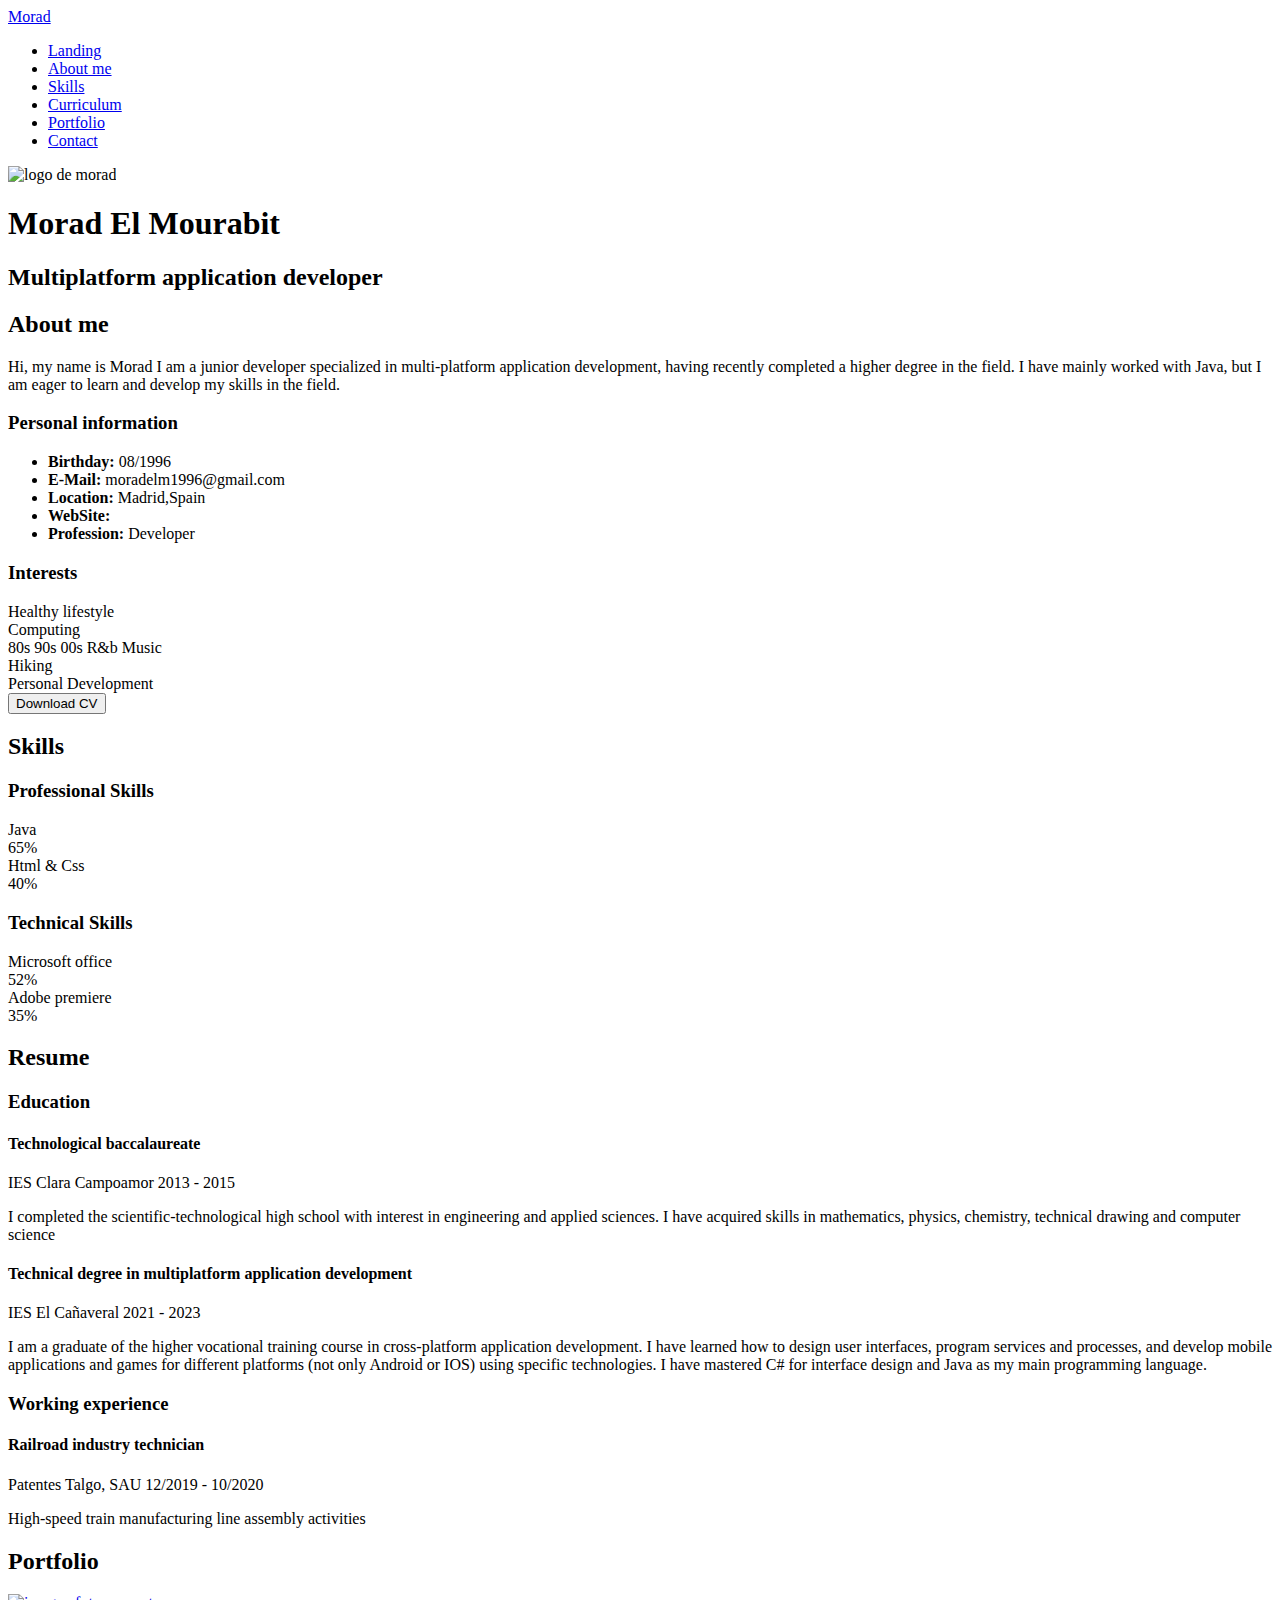
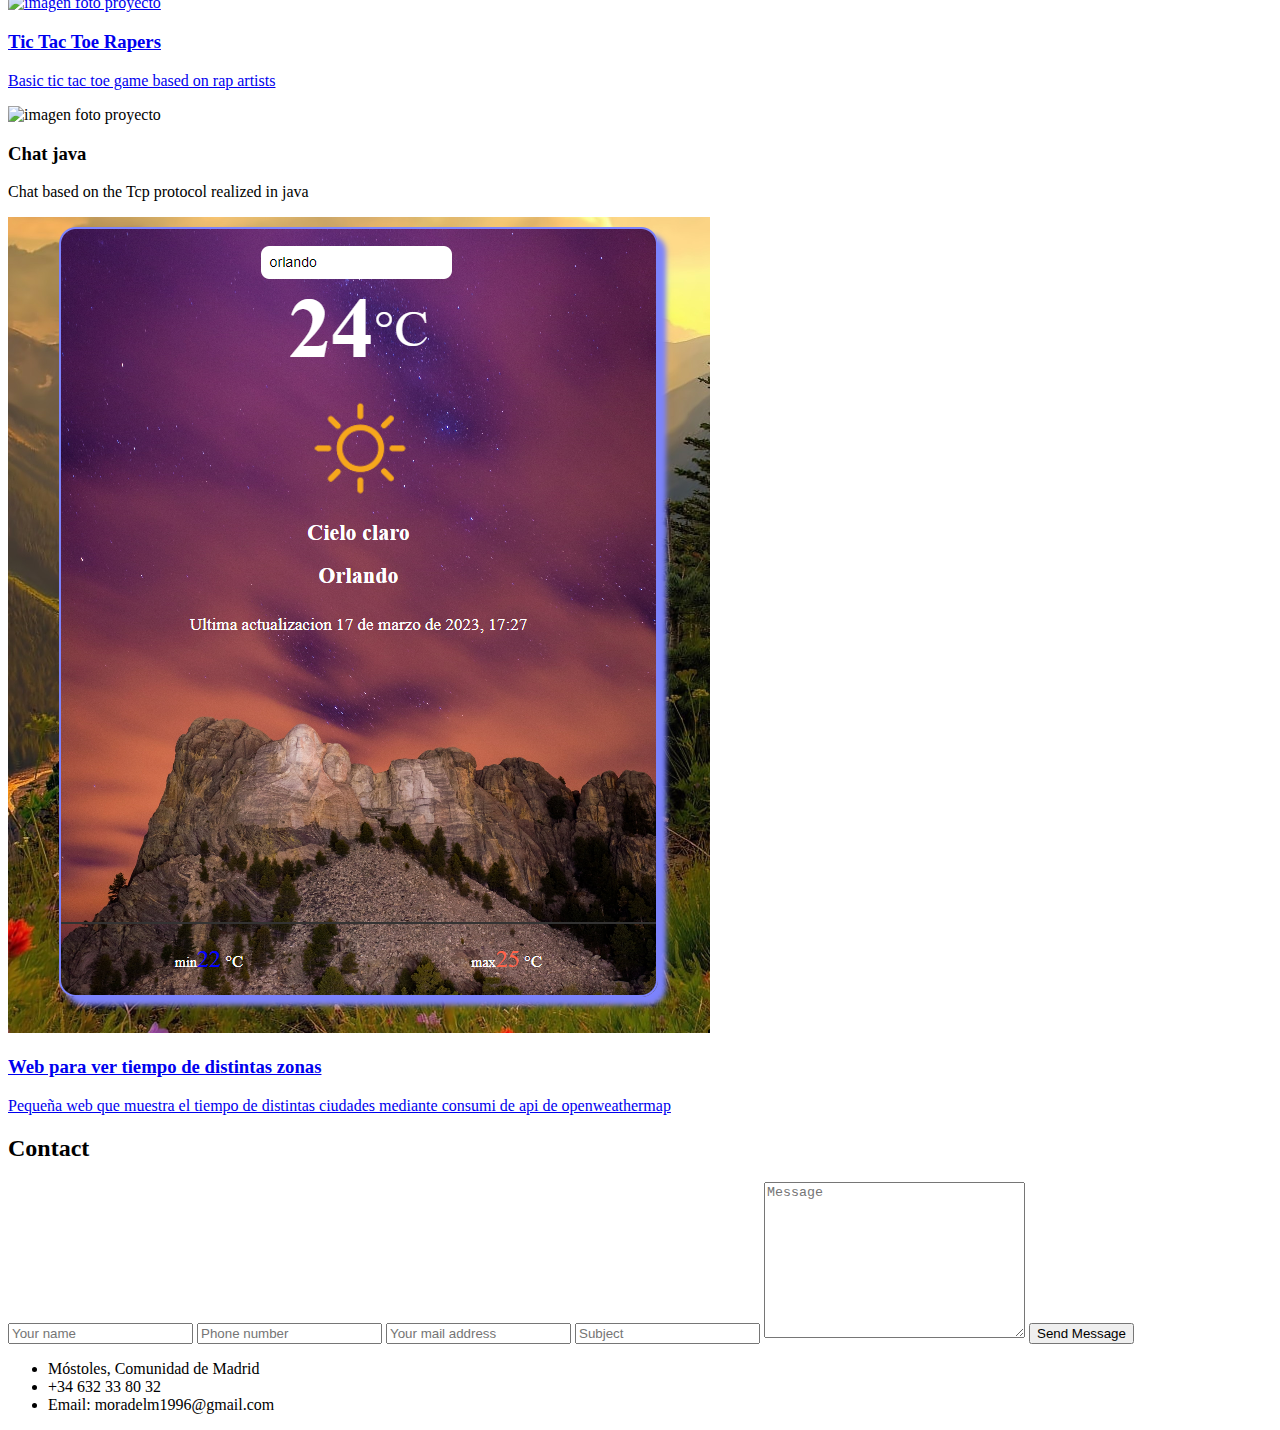
==== index.html @ d70de7b7 "primer commit sin backend" ====
<!DOCTYPE html>
<html lang="en">

<head>
    <meta charset="UTF-8">
    <meta http-equiv="X-UA-Compatible" content="IE=edge">
    <meta name="viewport" content="width=device-width, initial-scale=1.0">
    <title>Portfolio Morad</title>
    <link rel="stylesheet" href="estilos.css">

    <link rel="stylesheet" href="https://cdnjs.cloudflare.com/ajax/libs/font-awesome/6.3.0/css/all.min.css"
        integrity="sha512-SzlrxWUlpfuzQ+pcUCosxcglQRNAq/DZjVsC0lE40xsADsfeQoEypE+enwcOiGjk/bSuGGKHEyjSoQ1zVisanQ=="
        crossorigin="anonymous" referrerpolicy="no-referrer" />

</head>

<body>
    <!-- header menu -->
    <div class="contenedor-header">
        <header>
            <div class="logo">
                <a href="#">Morad</a>
            </div>

            <nav id="nav" >
                <ul>
                    <li><a href="#inicio" onclick="seleccionar()">Landing</a></li>
                    <li><a href="#aboutme" onclick="seleccionar()">About me</a></li>
                    <li><a href="#skills" onclick="seleccionar()">Skills</a></li>
                    <li><a href="#curriculum" onclick="seleccionar()">Curriculum</a></li>
                    <li><a href="#portfolio" onclick="seleccionar()">Portfolio</a></li>
                    <li><a href="#contacto" onclick="seleccionar()">Contact</a></li>
                </ul>
            </nav>
            <div class="nav-responsive" onclick="mostrarOcultarMenu()">
            <i class="fa-solid fa-bars"></i>

            </div>
            

        </header>
    </div>


    <!--inicio-->

    <section id="inicio" class="inicio">
        <div class="contenido-banner">
            <div class="contenedor-img">
                <img src="img/logo.webp" alt="logo de morad">
            </div>
            <h1>Morad El Mourabit</h1>
            <h2>Multiplatform application developer</h2>
            <div class="redes">
                <a href="https://play.google.com/store/apps/dev?id=6698387086156471143"  target="_blank"><i class="fa-brands fa-google-play"></i></a>
                <a href="https://github.com/MoradElm96" target="_blank"><i class="fa-brands fa-github"></i></a>
                <a href="https://www.linkedin.com/in/morad-el-mourabit-667596211/?original_referer=" target="_blank"><i class="fa-brands fa-linkedin" ></i></a>
                <a href="https://www.youtube.com/@Morad_Tech_Haven" target="_blank"><i class="fa-brands fa-youtube"></i></a>
                <a href="https://www.instagram.com/moraad_96/" target="_blank"><i class="fa-brands fa-instagram"></i></a>

            </div>
        </div>
    </section>


    <!--about me-->
    <section id="aboutme" class="aboutme">
        <div class="contenido-seccion">
            <h2>About me</h2>
            <p><span>Hi, my name is Morad </span>I am a junior developer specialized in multi-platform application development, having recently completed a higher degree in the field. I have mainly worked with Java, but I am eager to learn and develop my skills in the field.</p>
       
            <div class="fila">
                <!---datos personales-->
                <div class="col">
                    <h3>Personal information</h3>
                    <ul>
                        <li>
                            <strong>Birthday: </strong>
                            08/1996
                        </li>
                        <li>
                            <strong>E-Mail: </strong>
                            moradelm1996@gmail.com
                        </li>
                        <li>
                            <strong>Location: </strong>
                            Madrid,Spain
                        </li>
                        <li>
                            <strong>WebSite: </strong>
                        </li>
                        <li>
                            <strong>Profession: </strong>
                            Developer
                        </li>
                    </ul>
                </div>

                <!---intereses-->
                <div class="col">
                    <h3>Interests</h3>
                    <div class="contenedor-intereses">
                        <div class="interes">
                            <i class="fa-solid fa-dumbbell"></i>
                            <span>Healthy lifestyle</span>
                        </div>
                        <div class="interes">
                            <i class="fa-solid fa-code"></i>
                             <span>Computing</span>
                        </div>
                        <div class="interes">
                            <i class="fa-solid fa-headphones"></i>
                            <span>80s 90s 00s R&b Music</span>
                        </div>
                        <div class="interes">
                            <i class="fa-solid fa-person-hiking"></i>
                            <span> Hiking</span>
                        </div>
                       
                        <div class="interes">
                            <i class="fa-solid fa-list-check"></i>
                            <span>Personal Development</span>
                        </div>

                    </div>

                </div>

            </div>
           
             <a href="doc/cv.pdf" download>
                <button>
                  Download CV <i class="fa-solid fa-download"></i>
                  <span class="overlay"></span>
                </button>
              </a>
            
        </div>
    </section>

    <!---skills-->
<section class="skills" id="skills">
    <div class="contenido-seccion">
        <h2>Skills</h2>
        <div class="fila">
            <!-- Tenologias que sabes-->
            <div class="col">
                <h3>Professional Skills</h3>
                <div class="skill">
                    <span>Java</span>
                    <div class="barra-skill">
                        <div class="progreso java">
                            <span>65%</span>
                        </div>
                    </div>
                </div>

                <div class="skill">
                    <span>Html & Css</span>
                    <div class="barra-skill">
                        <div class="progreso htmlcss">
                            <span>40%</span>
                        </div>
                    </div>
                </div>

               
        </div>

         <!-- Tenologias que sabes-->
         <div class="col">
            <h3>Technical Skills</h3>
            <div class="skill">
                <span>Microsoft office</span>
                <div class="barra-skill">
                    <div class="progreso microsoft">
                        <span>52%</span>
                    </div>
                </div>
            </div>

            <div class="skill">
                <span>Adobe premiere</span>
                <div class="barra-skill">
                    <div class="progreso adobe">
                        <span>35%</span>
                    </div>
                </div>
            </div>
            


        </div>
    </div>
</section>

<!--curriculum-->
<section id="curriculum" class="curriculum">

    <div class="contenido-seccion">
        <h2>Resume</h2>
        <div class="fila">
            <div class="col izquierda">
                <h3>Education</h3>
                <div class="item izq">
                    <h4>Technological baccalaureate</h4>
                    <span class="casa">IES Clara Campoamor</span>
                    <span class="fecha">2013 - 2015</span>
                    <p> I completed the scientific-technological high school with interest in engineering and applied sciences. I have acquired skills in mathematics, physics, chemistry, technical drawing and computer science</p>
                    <div class="conectori">
                        <div class="circuloi">

                        </div>
                    </div>
                
                </div>

                <div class="item izq">
                    <h4>Technical degree in multiplatform application development</h4>
                    <span class="casa">IES El Cañaveral</span>
                    <span class="fecha">2021 - 2023</span>
                    <p> I am a graduate of the higher vocational training course in cross-platform application development. I have learned how to design user interfaces, program services and processes, and develop mobile applications and games for different platforms (not only Android or IOS) using specific technologies. I have mastered C# for interface design and Java as my main programming language.</p>
                    <div class="conectori">
                        <div class="circuloi">                           
                        </div>
                    </div>
                
                </div>

            </div>
            <div class="col derecha">
                <h3>Working experience</h3>
                <div class="item der">
                    <h4>Railroad industry technician</h4>
                    <span class="casa">Patentes Talgo, SAU</span>
                    <span class="fecha">12/2019 - 10/2020</span>
                    <p>High-speed train manufacturing line assembly activities</p>
                    <div class="conectord">
                        <div class="circulod">

                        </div>
                    </div>
                
                </div>
<!--
                <div class="item der">
                    <h4>Technical degree in multiplatform application development</h4>
                    <span class="casa">IES El Cañaveral</span>
                    <span class="fecha">2021 - 2023</span>
                    <p> I am a graduate of the higher vocational training course in cross-platform application development. I have learned how to design user interfaces, program services and processes, and develop mobile applications and games for different platforms (not only Android or IOS) using specific technologies. I have mastered C# for interface design and Java as my main programming language.</p>
                    <div class="conectord">
                        <div class="circulod">                           
                        </div>
                    </div>
                
                </div>
            -->





            </div>

        </div>
    </div>

</section>

<!--portafolio-->

<section id="portfolio" class="portfolio">

<div class="contenido-seccion">
    <h2>Portfolio</h2>
    <div class="galeria">
        <div class="proyecto">

            <a href="https://www.youtube.com/shorts/uejfwzJLaF4">
                <img src="img/imgJuego.webp" alt="imagen foto proyecto">
          
            
            <div class="overlay">
                <h3>Tic Tac Toe Rapers</h3>
                <p>Basic tic tac toe game based on rap artists</p>
            </div>
            </a>

        </div>
        <div class="proyecto">
            <img src="img/ChatSocket.jpg" alt="imagen foto proyecto">
            <div class="overlay">
                <h3>Chat java</h3>
                <p>Chat based on the Tcp protocol realized in java</p>
            </div>
        </div>

        <!--/-->
        <div class="proyecto">
            <a href="https://moradelm96.github.io/WeatherApplication">
                <img src="img/miniaturatiempo.png" alt="imagen foto proyecto">
          
            
            <div class="overlay">
                <h3>Web para ver tiempo de distintas zonas</h3>
                <p>Pequeña web que muestra el tiempo de distintas ciudades mediante consumi de api de openweathermap</p>
            </div>
            </a>
        </div>

    </div>
</div>

</section>

<!--seccion de contacto-->
<section id="contacto" class="contacto">
    <div class="contenido-seccion">
        <h2>Contact</h2>
      
        <div class="fila">
             
            <!--formulario-->


            <div class="col"> 
                
        <form action="php/contacto.php"  method="post">
           
                <input type="text" name="name" placeholder="Your name">
                <input type="text" name="phone"  placeholder="Phone number">
                <input type="text" name="email" placeholder="Your mail address">
                <input type="text" name="subject" placeholder="Subject">
                <textarea name="message" id="" cols="30" rows="10" placeholder="Message"></textarea>
                <button type="submit" name="submit">
                     Send Message <i class="fa-solid fa-paper-plane"></i>
                    <span class="overlay"></span>
                </button>

                </form>
            </div>

             
           
            <!--mapa-->
<div class="col">
  <!--  <img src="img/madrid.png" alt="ubicacion">-->
    <div class="info">
        <ul>
            <li>
              <i class="fa-solid fa-location-dot"></i>
               Móstoles, Comunidad de Madrid
            </li>
            <li>
                <i class="fa-solid fa-mobile-screen-button"></i>
                +34 632 33 80 32
            </li>
            <li>
                <i class="fa-solid fa-envelope"></i>
                Email: moradelm1996@gmail.com
            </li>
        </ul>
    </div>

</div>
        </div>
    </div>
</section>

<!--footer-->
<footer>
    <a href="#inicio" class="arriba">
        <i class="fa-solid fa-angles-up"></i>
    </a>
    <div class="redes">
        <a href="https://play.google.com/store/apps/dev?id=6698387086156471143"  target="_blank"><i class="fa-brands fa-google-play"></i></a>
        <a href="https://github.com/MoradElm96" target="_blank"><i class="fa-brands fa-github"></i></a>
        <a href="https://www.linkedin.com/in/morad-el-mourabit-667596211/?original_referer=" target="_blank"><i class="fa-brands fa-linkedin" ></i></a>
        <a href="https://www.youtube.com/@Morad_Tech_Haven" target="_blank"><i class="fa-brands fa-youtube"></i></a>
        <a href="https://www.instagram.com/moraad_96/" target="_blank"><i class="fa-brands fa-instagram"></i></a>
    </div>

</footer>


<script src="script.js"></script>



</body>




</html>
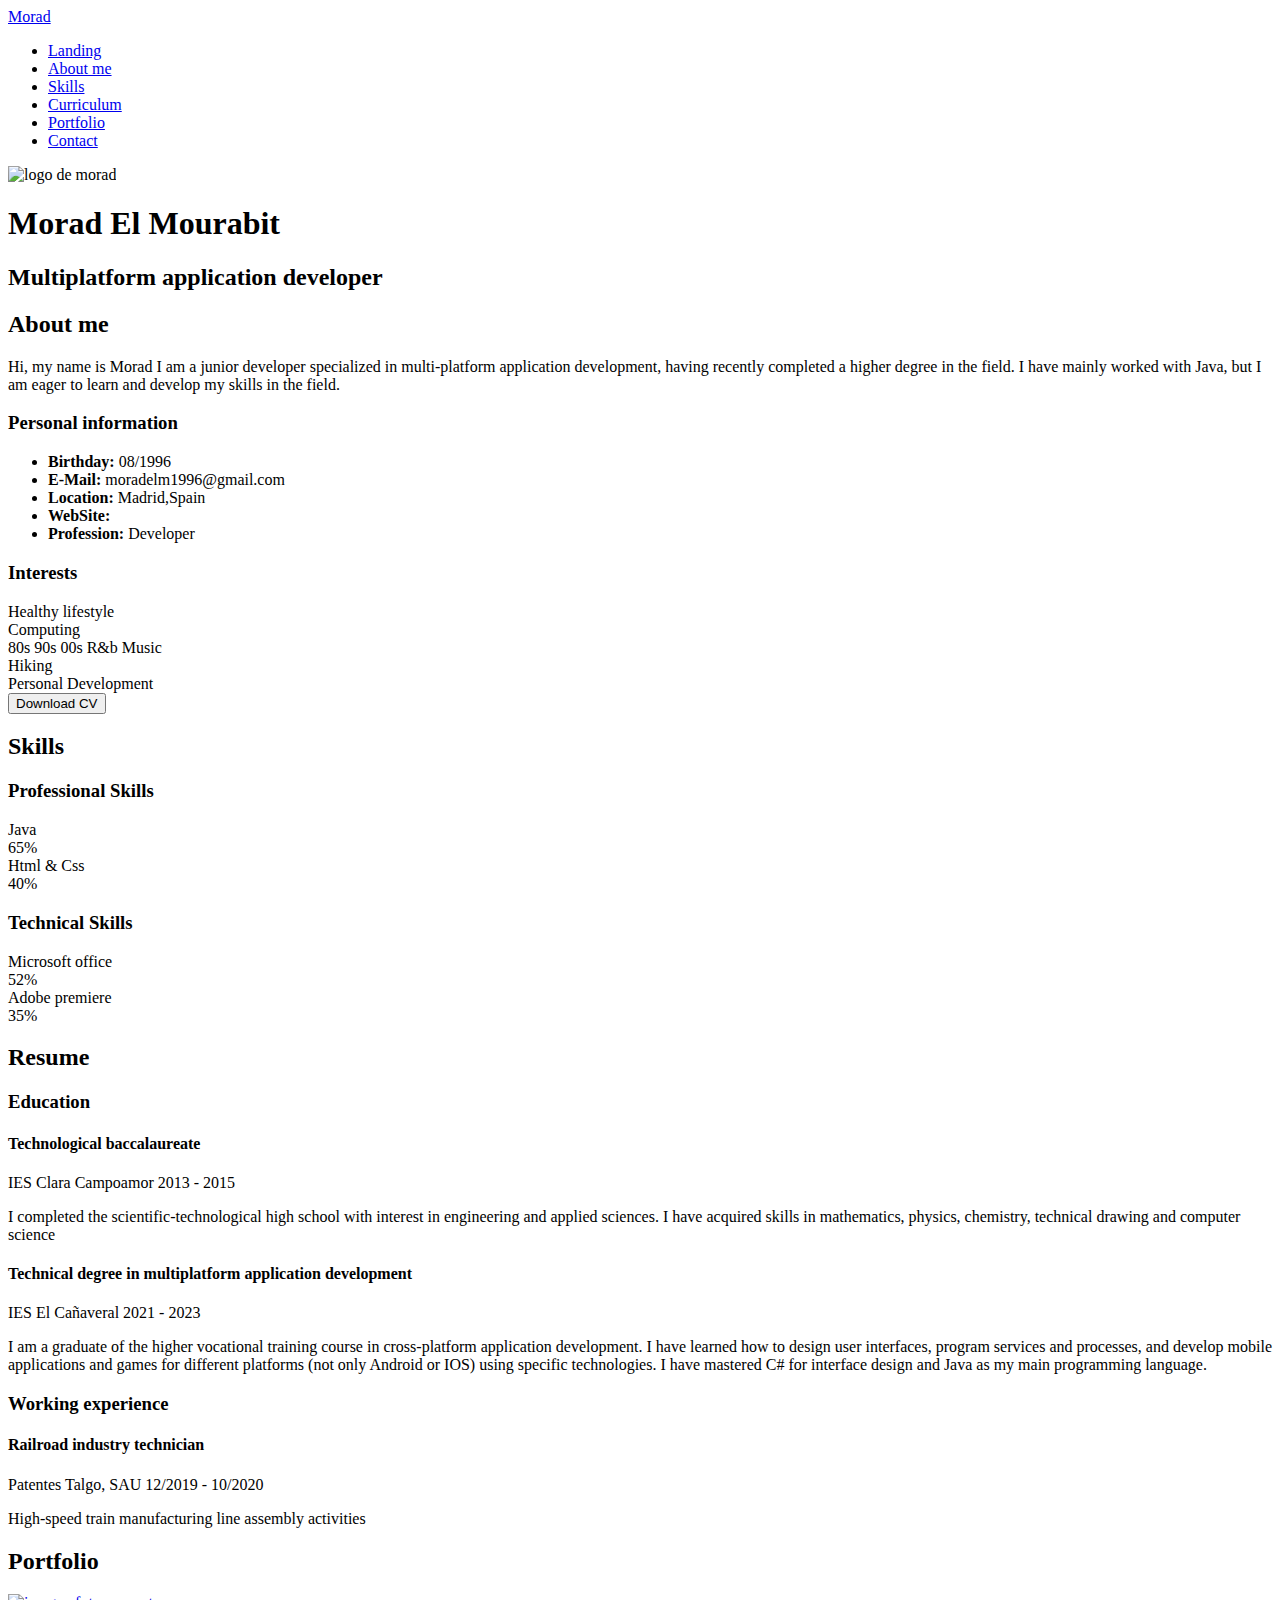
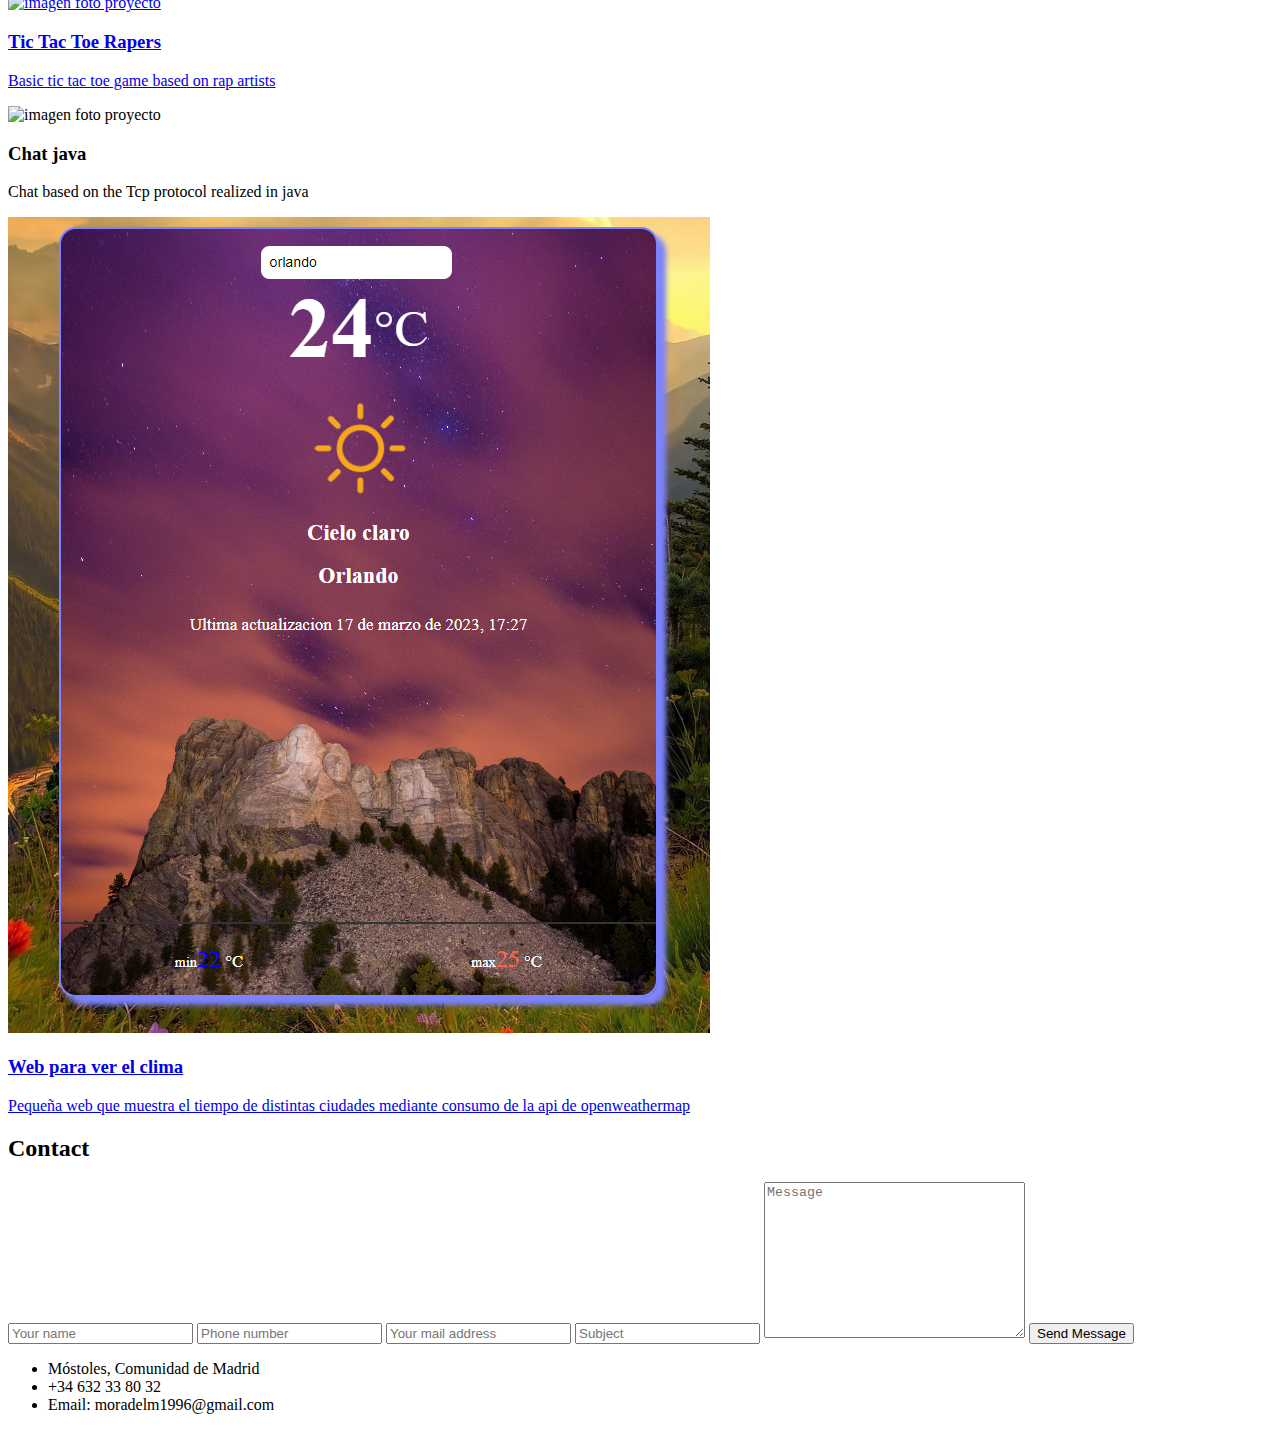
==== commit 6e94a659: "segundo commit sin backend" ====
--- a/index.html
+++ b/index.html
@@ -302,8 +302,8 @@
           
             
             <div class="overlay">
-                <h3>Web para ver tiempo de distintas zonas</h3>
-                <p>Pequeña web que muestra el tiempo de distintas ciudades mediante consumi de api de openweathermap</p>
+                <h3>Web para ver el clima </h3>
+                <p>Pequeña web que muestra el tiempo de distintas ciudades mediante consumo de la api de openweathermap</p>
             </div>
             </a>
         </div>
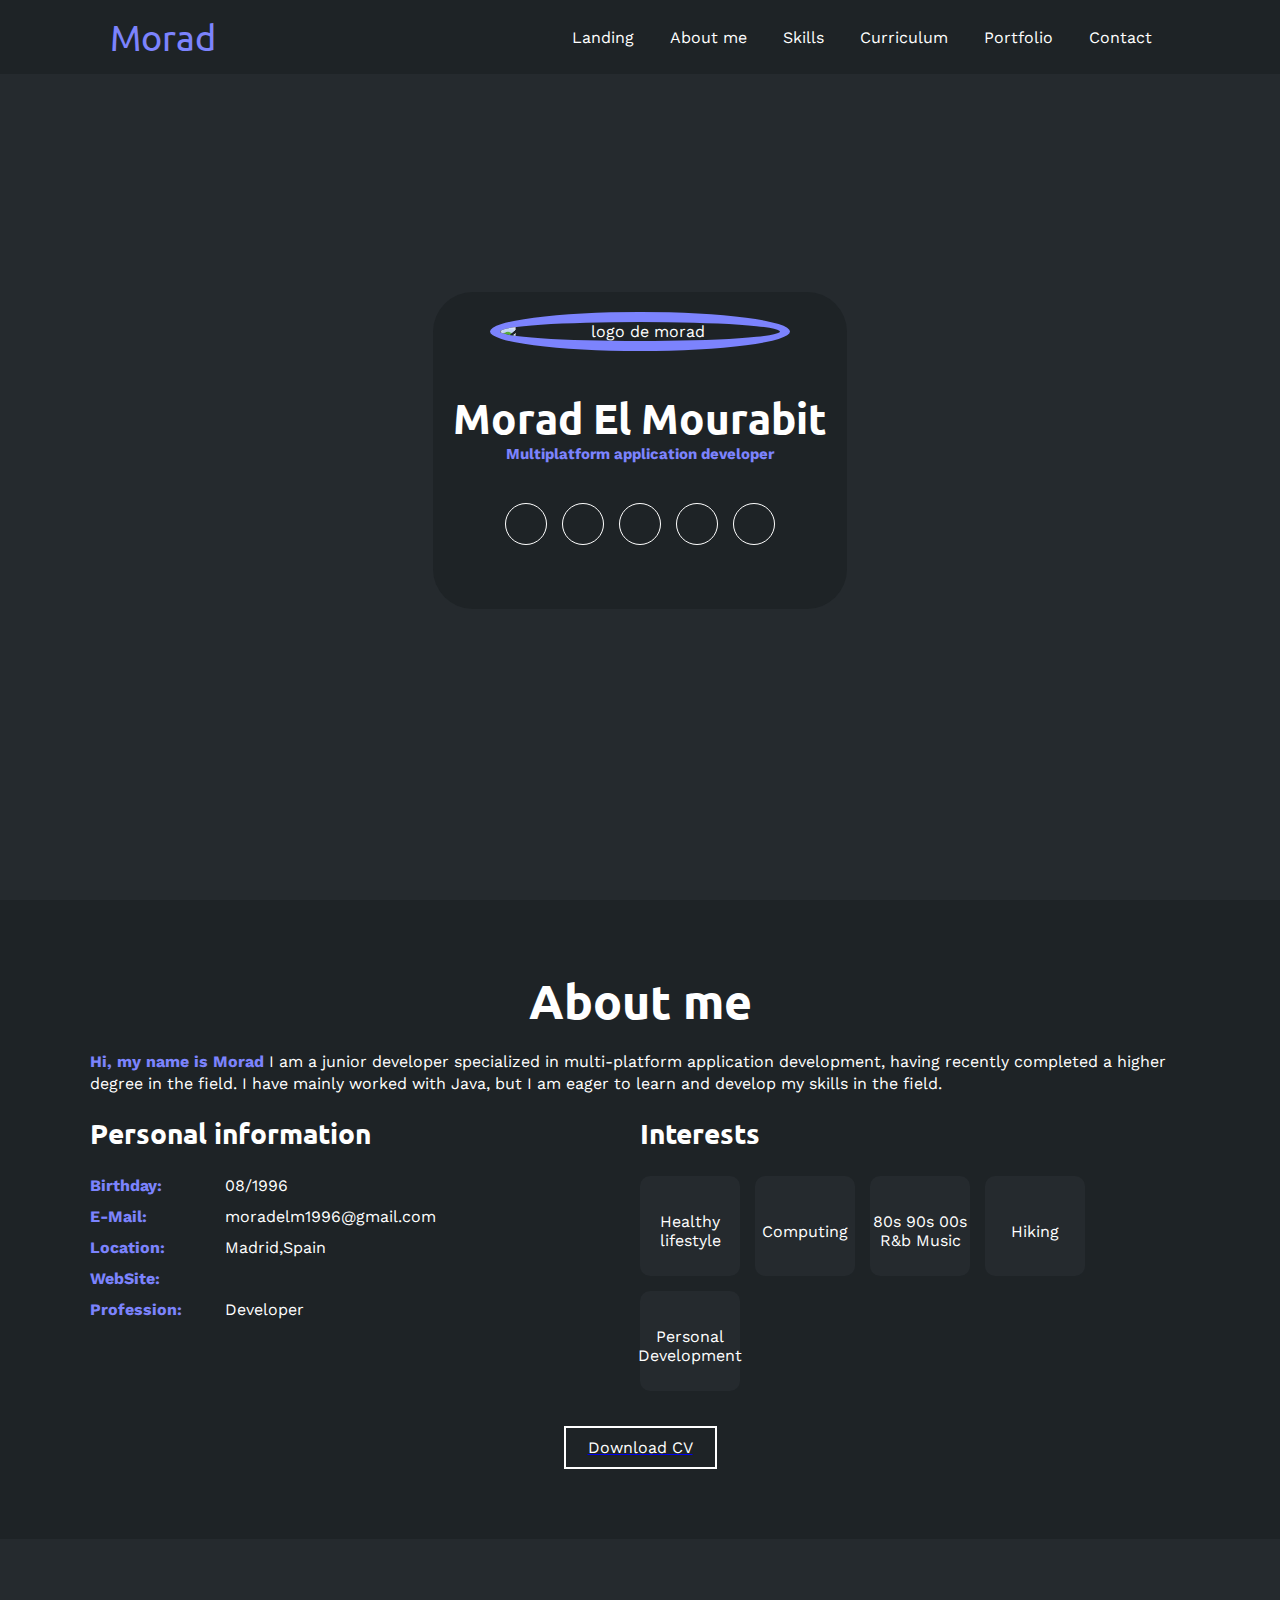
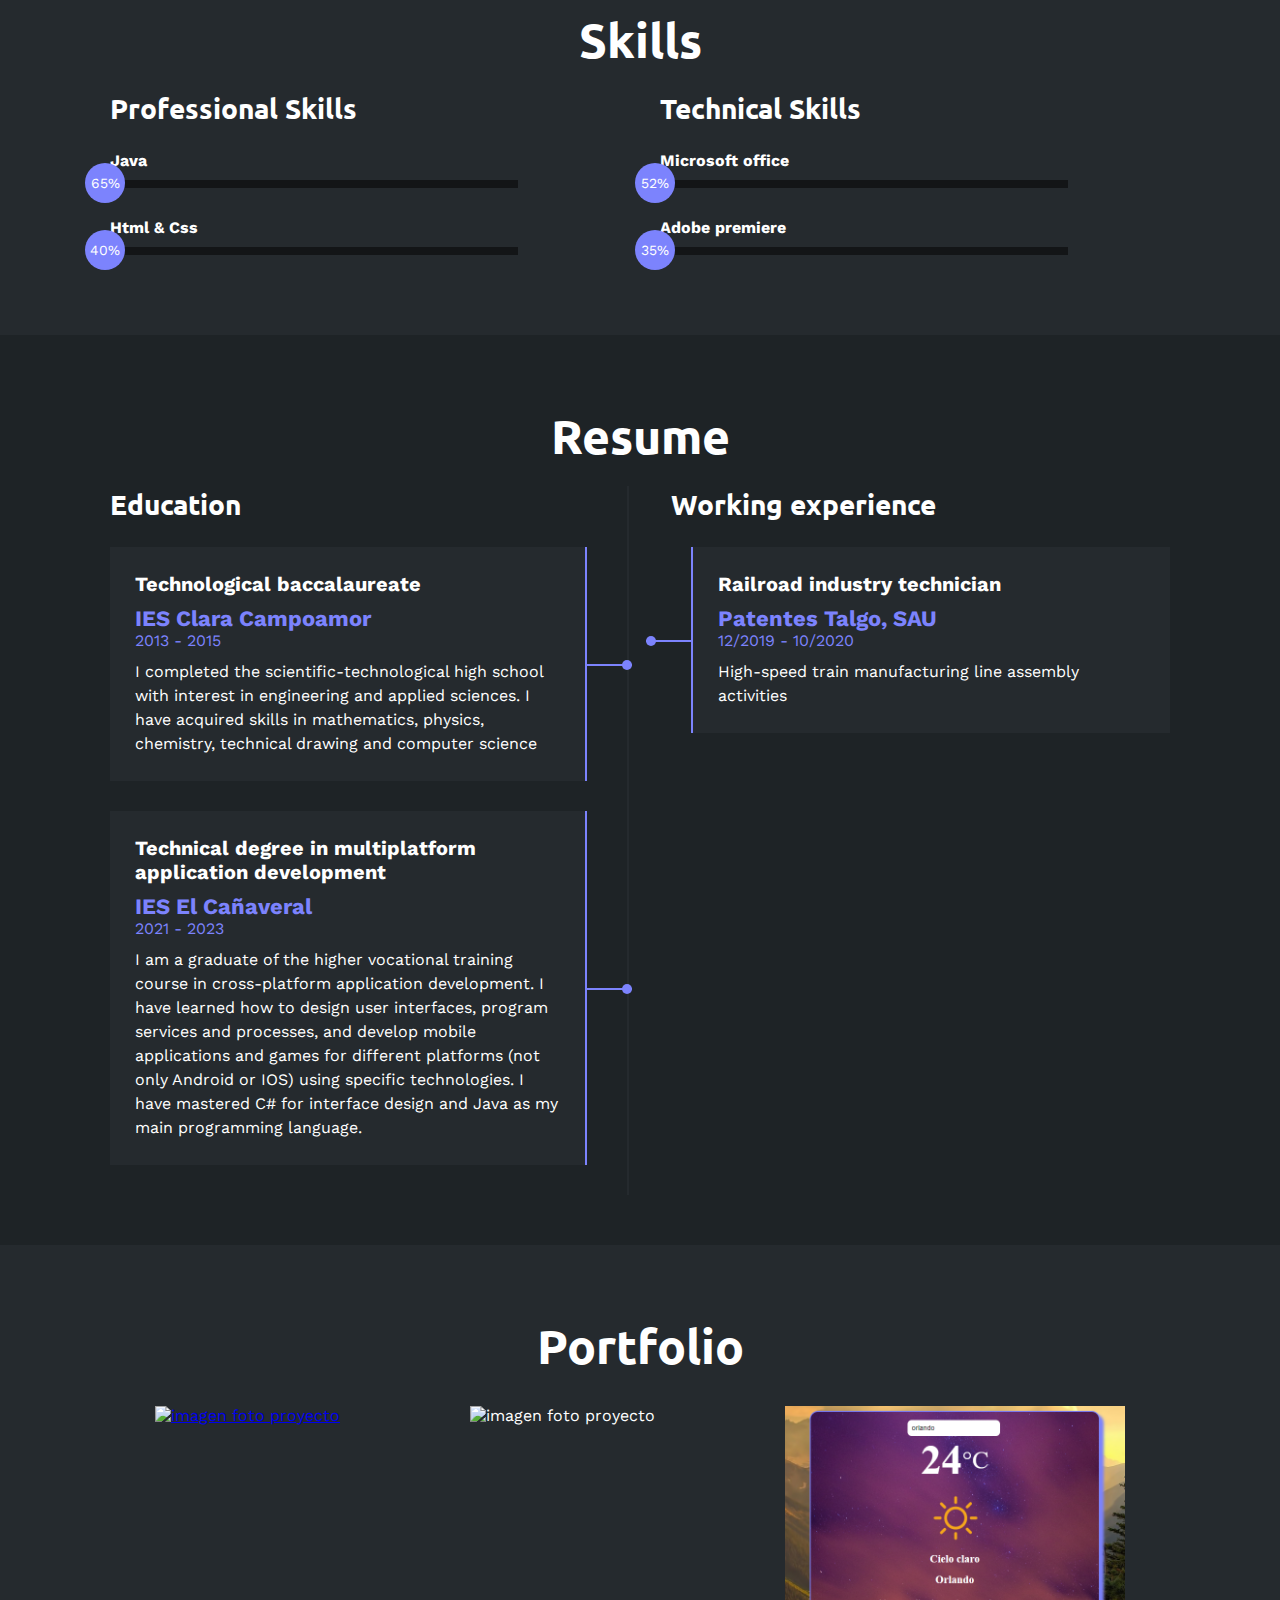
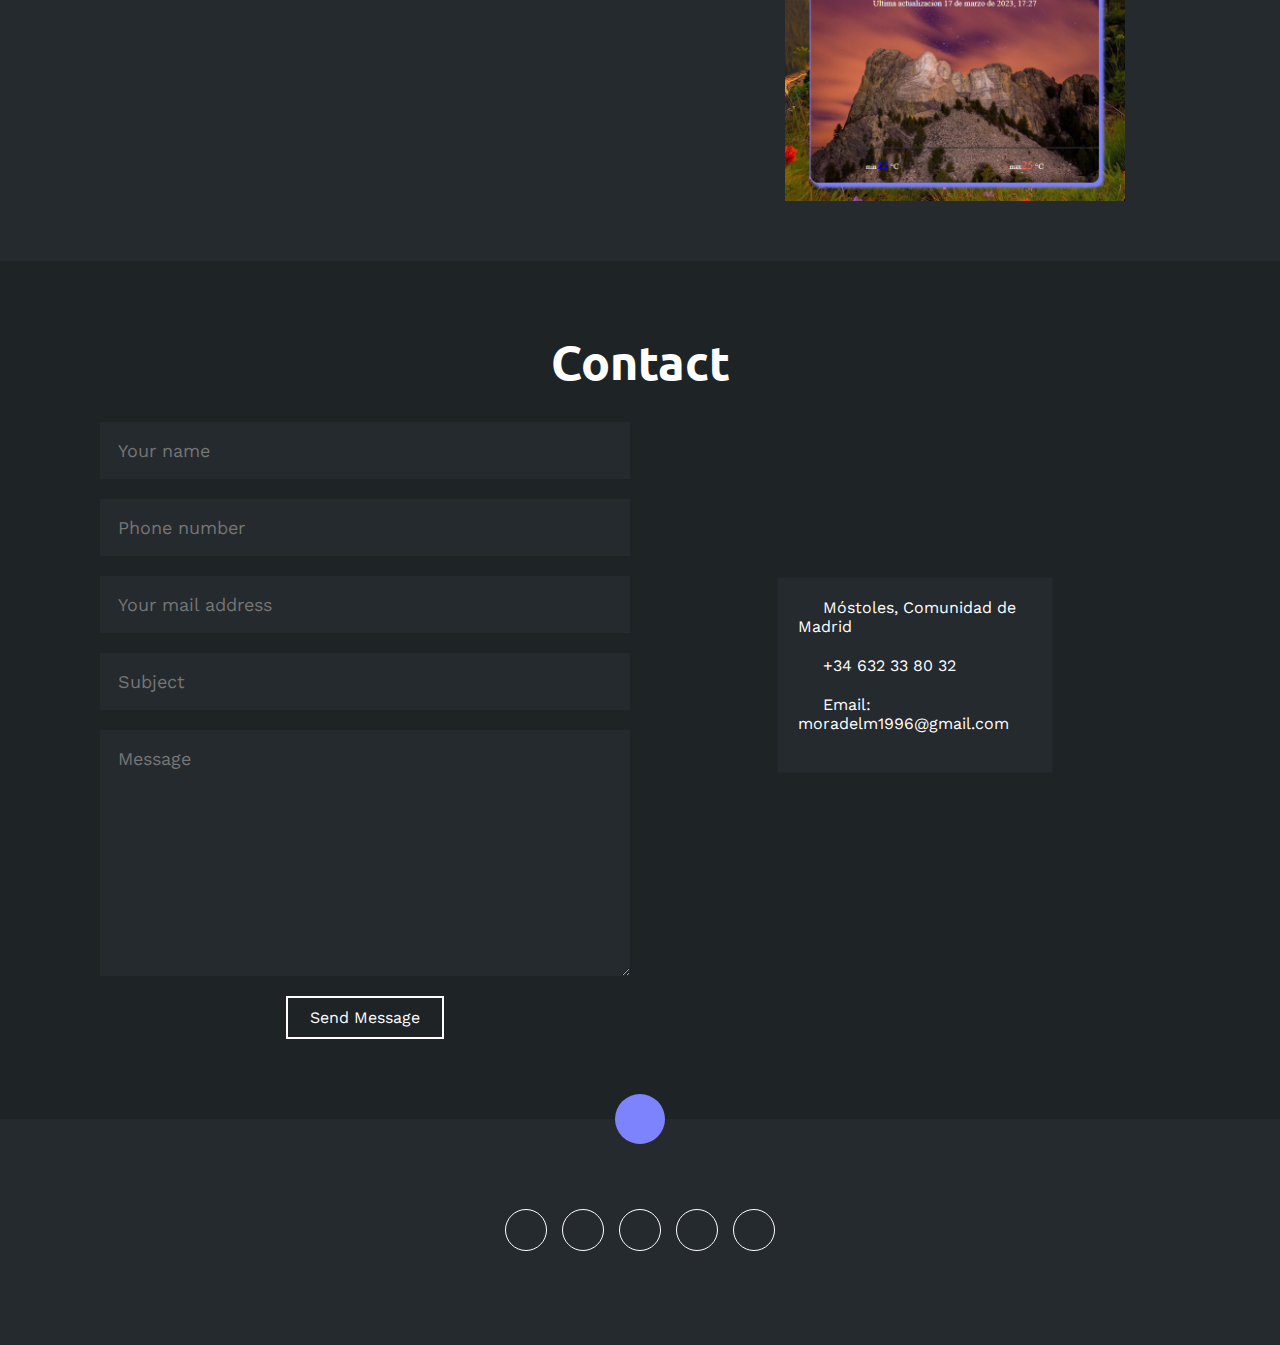
==== commit d51a3a8b: "cuarto  commit sin backend" ====
--- a/index.html
+++ b/index.html
@@ -128,7 +128,7 @@
 
             </div>
            
-             <a href="doc/cv.pdf" download>
+             <a href="doc/cvMorad.pdf" download>
                 <button>
                   Download CV <i class="fa-solid fa-download"></i>
                   <span class="overlay"></span>
--- a/estilos.css
+++ b/estilos.css
@@ -0,0 +1,827 @@
+/*mneu css*/
+@import url('https://fonts.googleapis.com/css2?family=Righteous&family=Work+Sans:ital,wght@0,100;0,300;0,400;1,200;1,300;1,400&display=swap');
+@import url('https://fonts.googleapis.com/css2?family=EB+Garamond:ital,wght@0,400;0,500;0,600;1,400;1,500&display=swap');
+@import url('https://fonts.googleapis.com/css2?family=EB+Garamond:ital,wght@0,400;0,500;0,600;1,400;1,500&family=Ubuntu:ital,wght@0,300;0,400;0,500;1,300;1,400;1,500&display=swap');
+*{
+    box-sizing: border-box;
+    font-family: 'Work Sans';
+    margin: 0;
+    padding: 0;
+}
+
+:root {
+    --color-principal: #7C83FD; /*#1cb698*/
+    --color-fondo1:#252a2e;
+    --color-fondo2:#1e2326;
+    --color-fuente: #fff;
+    --color-barraSkill:#131517;
+}
+
+
+html{
+    /*permite deslizar cuando hago click en los link del menu*/
+    scroll-behavior: smooth;
+}
+/*menu*/
+.contenedor-header{
+    background: var(--color-fondo2);
+    position: fixed;
+    width: 100%;
+    top: 0;
+    left:0;
+    z-index: 99;
+}
+.contenedor-header header{
+    max-width: 1100px;
+    margin: auto;
+    display: flex;
+    justify-content: space-between;
+    align-items: center;
+    padding: 15px 20px;
+
+
+}
+
+
+
+.contenido-banner .contenedor-img:hover{ 
+    transform: rotateY(360deg);     
+    transition: all 0.8s ease-in-out;
+}
+
+
+
+
+.contenedor-header header .logo a{
+    font-family: 'Ubuntu';
+    font-size: 36px;
+    color: var(--color-principal);
+    text-decoration: none;
+}
+.contenedor-header header ul{
+    display: flex;
+    list-style: none;
+}
+
+.contenedor-header header nav ul li  a {
+    text-align: none;
+    color: var(--color-fuente);
+    margin: 0  15px;
+    padding: 3px;
+    transition: .5s;
+    text-decoration: none;
+
+}
+
+.contenedor-header header nav ul li a:hover{
+    color: var(--color-principal);
+}
+
+.contenedor-header  i {
+    color: var(--color-fuente);
+}
+
+.contenedor-header  i:hover{
+    background-color: var(--color-principal);
+}
+
+
+
+.nav-responsive{
+    background-color: var(--color-principal);
+    color: var(--color-fuente);
+    padding: 5px 10px;
+    border-radius: 5px;
+    cursor: pointer;
+    display: none;
+    
+}
+
+
+
+/*seccion inicio*/
+.inicio{
+
+   /* background: linear-gradient(to top, rgba(30,35,38,.8),rgba(30,35,38,1)),
+    url(img/logoPensando.webp);*/
+    background-color: var(--color-fondo1);
+    background-image: url(img/56.jpg);
+   /* background-color: rgba(255, 255, 255, 0.5);*/
+    background-size: cover;
+    height: 100vh; 
+    color: var(--color-fuente);
+    display: flex;
+    align-items: center;
+
+}
+.inicio .contenido-banner{
+    padding: 20px;
+    background-color: var(--color-fondo2);
+    max-width: 850px;
+    margin: auto;
+    text-align: center;
+    border-radius: 40px;
+
+}
+.inicio .contenido-banner img{
+    margin-top: 40px;
+    border: 10px solid var(--color-principal);
+    display: block;
+    width: 80%;
+    margin: auto;
+    border-radius: 100%;
+}
+
+.inicio .contenido-banner h1{
+    margin-top: 40px;
+    font-size: 42px;
+    font-family: 'Ubuntu';
+
+}
+
+.inicio .contenido-banner h2{
+    font-size: 15px;
+    font-weight: normal;
+    color: var(--color-principal);
+    font-weight: bold;
+
+}
+.inicio .contenido-banner .redes a{
+    color: var(--color-fuente);
+    display: inline-block;
+    text-decoration: none;
+    border: 1px solid var(--color-fuente);
+    border-radius: 30px;
+    width: 42px;
+    height: 42px;
+    line-height: 42px;
+    margin: 40px 5px;
+    font-size: 20px;
+    transition: .3s;
+
+}
+
+.inicio .contenido-banner .redes a:hover{
+    background-color: var(--color-principal);
+}
+
+/*about me*/
+
+.aboutme{
+    background-color: var(--color-fondo2);
+    color: var(--color-fuente);
+    padding: 50px 20px;
+}
+.aboutme .contenido-seccion{
+    max-width: 1100px;
+    margin: auto;
+} 
+.aboutme h2{
+    font-size: 48px;
+    font-family: 'Ubuntu';
+    text-align: center;
+    padding: 20px 0;
+
+}
+.aboutme  .contenido-seccion p{
+    font: 18px;
+    line-height: 22px;
+    margin-bottom: 20px;
+
+}
+
+.aboutme .contenido-seccion p span{
+    color: var(--color-principal);
+    font-weight: bold;
+
+}
+
+.aboutme .fila{
+    display: flex;
+    
+}
+.aboutme .fila .col{
+    width: 50%;
+}
+.aboutme .fila .col h3{
+    font-size: 28px;
+    font-family: 'Ubuntu';
+    margin-bottom: 25px;
+}
+.aboutme .fila .col ul{
+    list-style: none;
+}
+.aboutme .fila .col ul li{
+    margin: 12px 0;
+
+}
+.aboutme .fila .col ul li strong{
+    display: inline-block;
+    color: var(--color-principal);
+    width: 130px;
+}
+
+.aboutme .fila .col ul li span{
+    background-color: var(--color-principal);
+    padding: 3px;
+    font-weight: bold;
+    border-radius: 5px;        
+}
+
+.aboutme .fila .col .contenedor-intereses{
+    display: flex;
+    flex-wrap: wrap;
+}
+
+.aboutme .fila .col .contenedor-intereses .interes{
+    width: 100px;
+    height: 100px;
+    background-color: var(--color-fondo1);
+    border-radius: 10px;
+    margin: 0 15px 15px 0;
+    display: flex;
+    flex-direction: column;
+    text-align: center;
+    align-items: center;
+    justify-content: center;
+    transition: .3s;  
+}
+
+
+.aboutme .fila .col .contenedor-intereses .interes:hover{
+    background-color: var(--color-principal);
+}
+
+
+.aboutme .fila .col .contenedor-intereses .interes i{
+    font-size: 30px;
+    margin-bottom: 10px;
+}
+
+.aboutme button{
+    cursor: pointer;
+    background-color: transparent;
+    border: 2px solid var(--color-fuente);
+    width: fit-content;
+    display: block;
+    margin: 20px auto;
+    padding: 10px 22px;
+    font-size: 16px;
+    color: var(--color-fuente);
+    position: relative;
+    z-index: 10;
+}
+.aboutme button .overlay{
+    position: absolute;
+    top: 0;
+    left: 0;
+    width: 0;
+    height: 100%;
+    background-color: var(--color-principal);
+    z-index: -1;
+    transition: 1s;
+}
+
+.aboutme button:hover .overlay{
+    width: 100%;
+}
+
+
+/*skills*/
+
+.skills{
+    background-color: var(--color-fondo1);
+    color: var(--color-fuente);
+    padding: 50px 20px;
+}
+.skills .contenido-seccion{
+    max-width: 1100px;
+    margin: auto;
+} 
+.skills h2{
+    font-size: 48px;
+    font-family: 'Ubuntu';
+    text-align: center;
+    padding: 20px 0;
+
+}
+
+.skills .fila{
+    display: flex;
+
+}
+
+.skills .fila .col{
+    width: 50%;
+    padding: 0 20px;
+}
+
+
+
+
+
+.skills .fila .col h3{
+    font-size: 28px;
+    font-family: 'Ubuntu';
+    margin-bottom: 25px;
+}
+.skills .skill > span{
+    font-weight: bold;
+    display: block;
+    margin-bottom:10px;
+   
+}
+
+.skills .skill .barra-skill{
+    height: 8px;
+    width: 80%;
+    background-color: var(--color-barraSkill);
+    position: relative;
+    margin-bottom: 30px;
+}
+
+.skills .skill .progreso{
+    background-color: var(--color-principal);
+    position: absolute;
+    top: 0;
+    left: 0;
+    height: 8px;
+   
+}
+
+.skills .skill .barra-skill span{
+    position: absolute;
+    height: 40px;
+    width: 40px;
+    background-color: var(--color-principal);
+    border-radius: 50px;
+    line-height: 40px;
+    text-align: center;
+    top: -17px;
+    right: -15px;
+    font-size: 14px;
+}
+
+/*se agregan dinamicamente mediante javascript*/
+.skills .skill .java{
+    width: 0%;
+    animation: 2s java forwards;
+}
+@keyframes java {
+    0%{width: 0%;}
+    100%{width: 65%;} 
+}
+
+
+.skills .skill .htmlcss{
+    width: 0%;
+    animation: 2s htmlcss forwards;
+}
+@keyframes htmlcss {
+    0%{width: 0%;}
+    100%{width: 40%;} 
+}
+
+
+.skills .skill .microsoft{
+    width: 0%;
+    animation: 2s microsoft forwards;
+}
+@keyframes microsoft {
+    0%{width: 0%;}
+    100%{width: 52%;} 
+}
+.skills .skill .adobe{
+    width: 0%;
+    animation: 2s adobe forwards;
+}
+@keyframes adobe {
+    0%{width: 0%;}
+    100%{width: 35%;} 
+}
+
+
+/*curriculum*/
+.curriculum {
+    background-color: var(--color-fondo2);
+    color: var(--color-fuente);
+    padding: 50px 20px;
+}
+.curriculum .contenido-seccion{
+    max-width: 1100px;
+    margin: auto;
+} 
+.curriculum h2{
+    font-size: 48px;
+    font-family: 'Ubuntu';
+    text-align: center;
+    padding: 20px 0;
+
+}
+
+.curriculum .fila{
+    display: flex;
+    justify-content: space-between;
+
+}
+.curriculum .fila .col{
+    width: 49%;
+    padding: 0 20px;
+
+}
+
+.curriculum .fila .col h3{
+    font-size: 28px;
+    font-family: 'Ubuntu';
+    margin-bottom: 25px;
+}
+
+.curriculum .fila .izquierda{
+    border-right: 2px solid var(--color-fondo1);
+
+}
+
+.curriculum .fila .derecha{
+    border-left: 2px var(--color-fondo1);
+}
+
+.curriculum .fila .item{
+    padding: 25px;
+    margin-bottom: 30px;
+    background-color: var(--color-fondo1);
+    position: relative;
+
+}
+
+.curriculum .fila .item h4{
+    font-size: 20px;
+    margin-bottom: 10px;
+}
+
+.curriculum .fila .item .casa{
+    color: var(--color-principal);
+    font-size: 22px;
+    font-weight: bold;
+    display: block;
+}
+
+.curriculum .fila .item .fecha{
+    display: block;
+    color: var(--color-principal);
+    margin-bottom: 10px;
+
+}
+
+.curriculum .fila .item p{
+    line-height: 24px;
+
+}
+
+.curriculum .fila .izq{
+    border-right: 2px solid var(--color-principal);
+    margin-right: 20px;
+}
+
+.curriculum .fila .der{
+    border-left: 2px solid var(--color-principal);
+    margin-left: 20px;
+}
+
+.curriculum .fila .item .conectori{
+    height: 2px;
+    background-color: var(--color-principal);
+    width: 47px;
+    position: absolute;
+    top: 50%;
+    right: -47px;
+    z-index: 5;
+
+}
+
+.curriculum .fila .item .conectori .circuloi{
+    display: block;
+    height: 10px;
+    width: 10px;
+    border-radius: 50%;
+    background-color: var(--color-principal);
+    float: right;
+    position: relative;
+    bottom: 4px;
+}
+
+.curriculum .fila .item .conectord{
+    height: 2px;
+    background-color: var(--color-principal);
+    width: 47px;
+    position: absolute;
+    top: 50%;
+    left: -47px;
+    z-index: 5;
+
+}
+
+.curriculum .fila .item .conectord .circulod{
+    display: block;
+    height: 10px;
+    width: 10px;
+    border-radius: 50%;
+    background-color: var(--color-principal);
+    float: left;
+    position: relative;
+    bottom: 4px;
+}
+
+/*seccion de portafolio*/
+
+.portfolio{
+    background-color: var(--color-fondo1);
+    color: var(--color-fuente);
+    padding: 50px 20px; 
+}
+
+.portfolio .contenido-seccion{
+    max-width: 1100px;
+    margin: auto;
+}
+
+.portfolio h2{
+    font-size: 48px;
+    font-family: 'Ubuntu';
+    text-align: center;
+    padding: 20px 0;   
+}
+
+.portfolio .galeria{
+    display: flex;
+    flex-wrap: wrap;
+    justify-content: space-around;
+
+}
+.portfolio .galeria .proyecto{
+    position: relative;
+    max-width: 340px;
+    height: fit-content;
+    margin: 10px;
+    cursor: pointer;
+}
+
+.portfolio .galeria .proyecto img{
+    width: 100%;
+    display: block;
+}
+
+.portfolio .galeria .proyecto .overlay{
+    position: absolute;
+    top: 0;
+    width: 100%;
+    height: 100%;
+    text-align: center;
+    background: linear-gradient(rgba(124, 131, 253, 0.8),rgba(124, 131, 253, 0.8));
+    display: flex;
+    flex-direction: column;
+    justify-content: center;
+    transition: 1s;
+    font-size: 18px;
+    letter-spacing: 3px;
+    opacity: 0;
+}   
+
+.portfolio .galeria .proyecto .overlay h3{
+    margin-bottom: 20px;
+    transition: 1s;
+}
+
+.portfolio .galeria .proyecto .overlay:hover{
+    opacity: 1;
+
+}
+
+
+.portfolio .galeria .proyecto .overlay:hover h3{
+    margin-bottom: 0px;
+    transition: 1s;
+}
+/*CONTACTO*/
+.contacto {
+    background-image: url(img/fondo5.png);
+    background-size: cover;
+    background-position: center;
+    background-color: var(--color-fondo2);
+    color: var(--color-fuente);
+    padding: 50px 0;
+}
+
+.contacto .contenido-seccion{
+    max-width: 1100px;
+    margin: auto;
+
+}
+
+.contacto h2{
+    font-size: 48px;
+    font-family: 'Ubuntu';
+    text-align: center;
+    padding: 20px 0;
+}
+
+.contacto .fila{
+    display: flex;
+}
+.contacto .col{
+    width: 50%;
+    padding: 10px;
+    position: relative;
+
+}
+.contacto .col input, .contacto .col textarea{
+    display: block;
+    width: 100%;
+    padding: 18px;
+    border: none;
+    margin-bottom: 20px;
+    background-color: var(--color-fondo1);
+    color: var(--color-fuente);
+    font-size: 18px;
+
+
+}
+
+.contacto button{
+    cursor: pointer;
+    background-color: transparent;
+    border: 2px solid var(--color-fuente);
+    width: fit-content;
+    display: block;
+    margin: 20px auto;
+    padding: 10px 22px;
+    font-size: 16px;
+    color: var(--color-fuente);
+    position: relative;
+    z-index: 10;
+}
+
+.contacto button .overlay{
+    position: absolute;
+    top: 0;
+    left: 0;
+    width: 0;
+    height: 100%;
+    background-color: var(--color-principal);
+    z-index: -1;
+    transition: 1s;
+}
+
+
+.contacto button:hover .overlay{
+    width: 100%;
+}
+.contacto .col img{
+    width: 100%;
+}
+
+.contacto .col .info{
+    position: absolute;
+    top: 40%;
+    background-color: var(--color-fondo1);
+    padding: 20px;
+    max-width: 350px;
+    left: 50%;
+    transform: translate(-50%,-50%);
+    
+}
+
+.contacto .col .info ul{
+    list-style: none;
+}
+.contacto .col .info ul li{
+    margin-bottom: 20px;
+}
+.contacto .col .info ul li i{
+    color: var(--color-principal);
+    display: inline-block;
+    margin-right: 20px;
+}
+
+footer{
+    background-color: var(--color-fondo1);
+    color: var(--color-fuente);
+    padding: 50px 0 30px 0;
+    text-align: center;
+    position: relative;
+    width: 100%;
+}
+
+footer .redes{
+    margin-bottom: 20px;
+}
+
+footer .redes a{
+    color: var(--color-fuente);
+    display: inline-block;
+    text-decoration: none;
+    border: 1px solid var(--color-fuente);
+    border-radius: 100%;
+    width: 42px;
+    height: 42px;
+    line-height: 42px;
+    margin: 40px 5px;
+    font-size: 20px;
+    transition: .3s;
+}
+
+footer .arriba{
+    display: block;
+    width: 50px;
+    height: 50px;
+    background-color: var(--color-principal);
+    color: var(--color-fuente);
+    position: absolute;
+    left: 50%;
+    transform: translateX(-50%);
+    top: -25px;
+    border-radius: 50%;
+    line-height: 50px;
+    font-size: 18px;
+}
+/*seccion responsive*/
+
+@media screen and (max-width:980px) {
+
+    nav{
+        display: none;
+    }
+
+    .nav-responsive{
+        display: block;
+
+    }
+    nav.responsive{
+        display: block;
+        position: absolute;
+        right: 0;
+        top: 75px;
+        background-color: var(--color-fondo1);
+        width: 180px;
+    
+    }
+
+    nav.responsive ul{
+        display: block !important;
+        
+    }
+    nav.responsive ul li{
+        border-bottom: 1px solid var(--color-fuente);
+        padding: 10px;
+
+    }
+ 
+}
+
+@media  screen and(max-width:700px) {
+    .aboutme .fila{
+        display: block;
+
+    }
+    .aboutme .fila .col{
+        width: fit-content;
+    }
+    .skills .fila{
+        display: block;
+
+    }
+    .skills .fila .col{
+        width: 100%;
+    }
+    .skills .fila .col .barra-skill{
+        width: 100%;
+    }
+
+    .curriculum .fila{
+        display: block;
+
+    }
+    .curriculum .fila .col{
+        width: 90%;
+    }
+    .curriculum .fila .derecha{
+        margin-left: 20px;
+    }
+    .portfolio .galeria{
+        display: block;
+        width: 100%;
+    }
+    .portfolio .galeria .proyecto{
+        max-width: 100%;
+    }
+    .portfolio .galeria .proyecto img{
+        width: 100%;
+    }
+    .contacto .fila{
+        display: block;
+    }
+
+    .contacto .fila .col{
+        width: 100%;
+    }
+
+}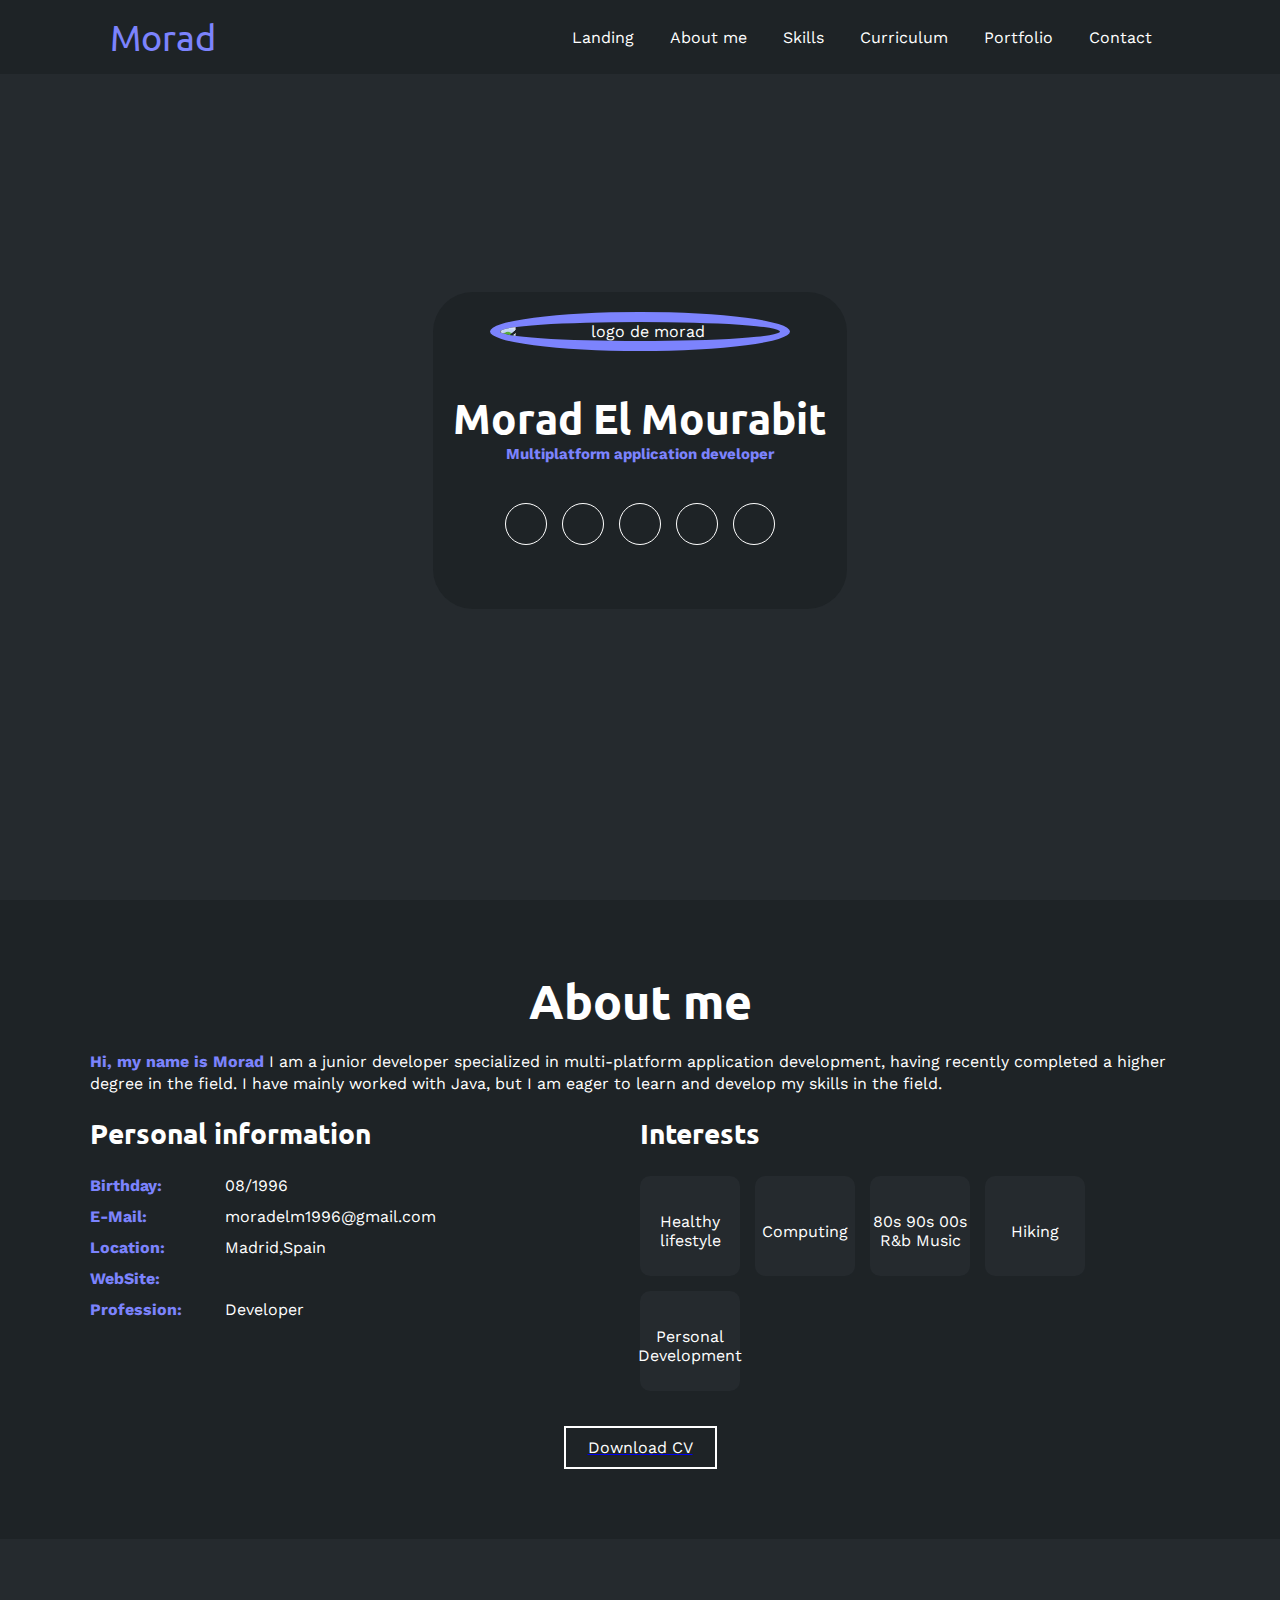
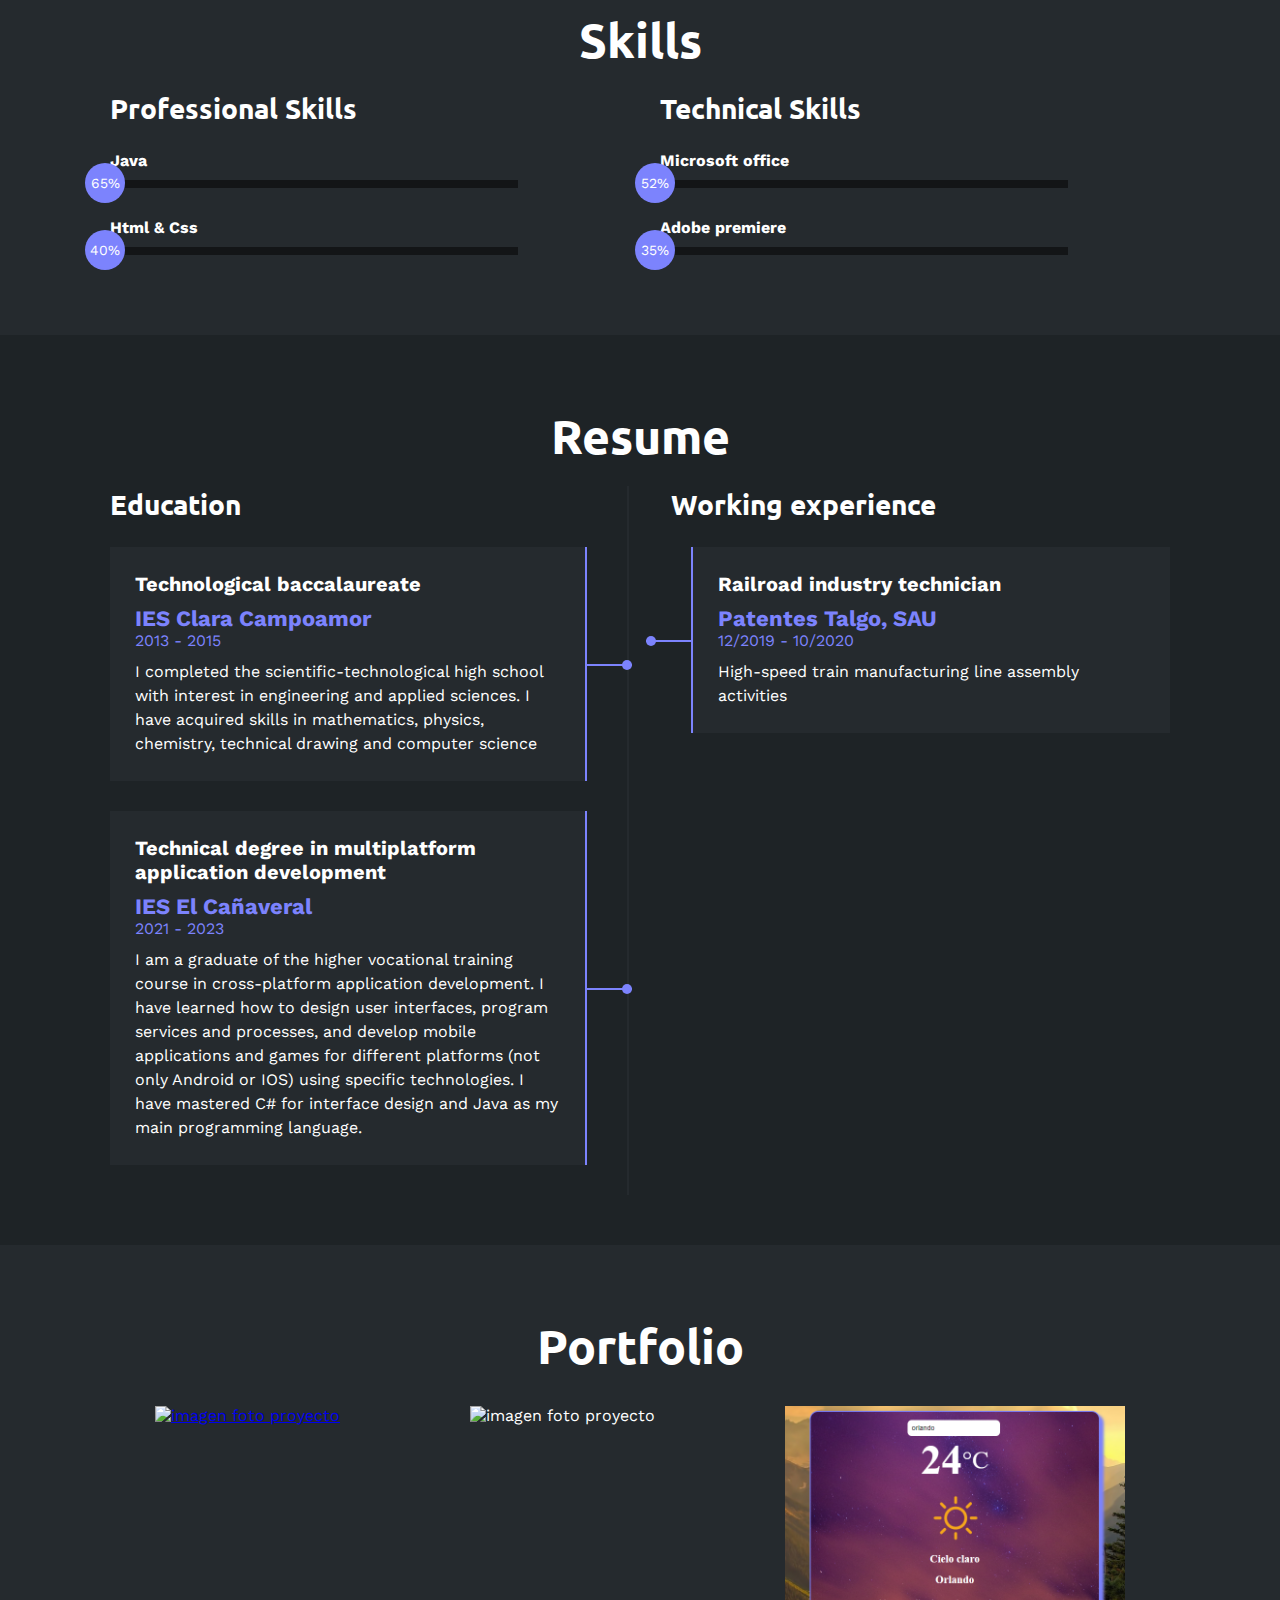
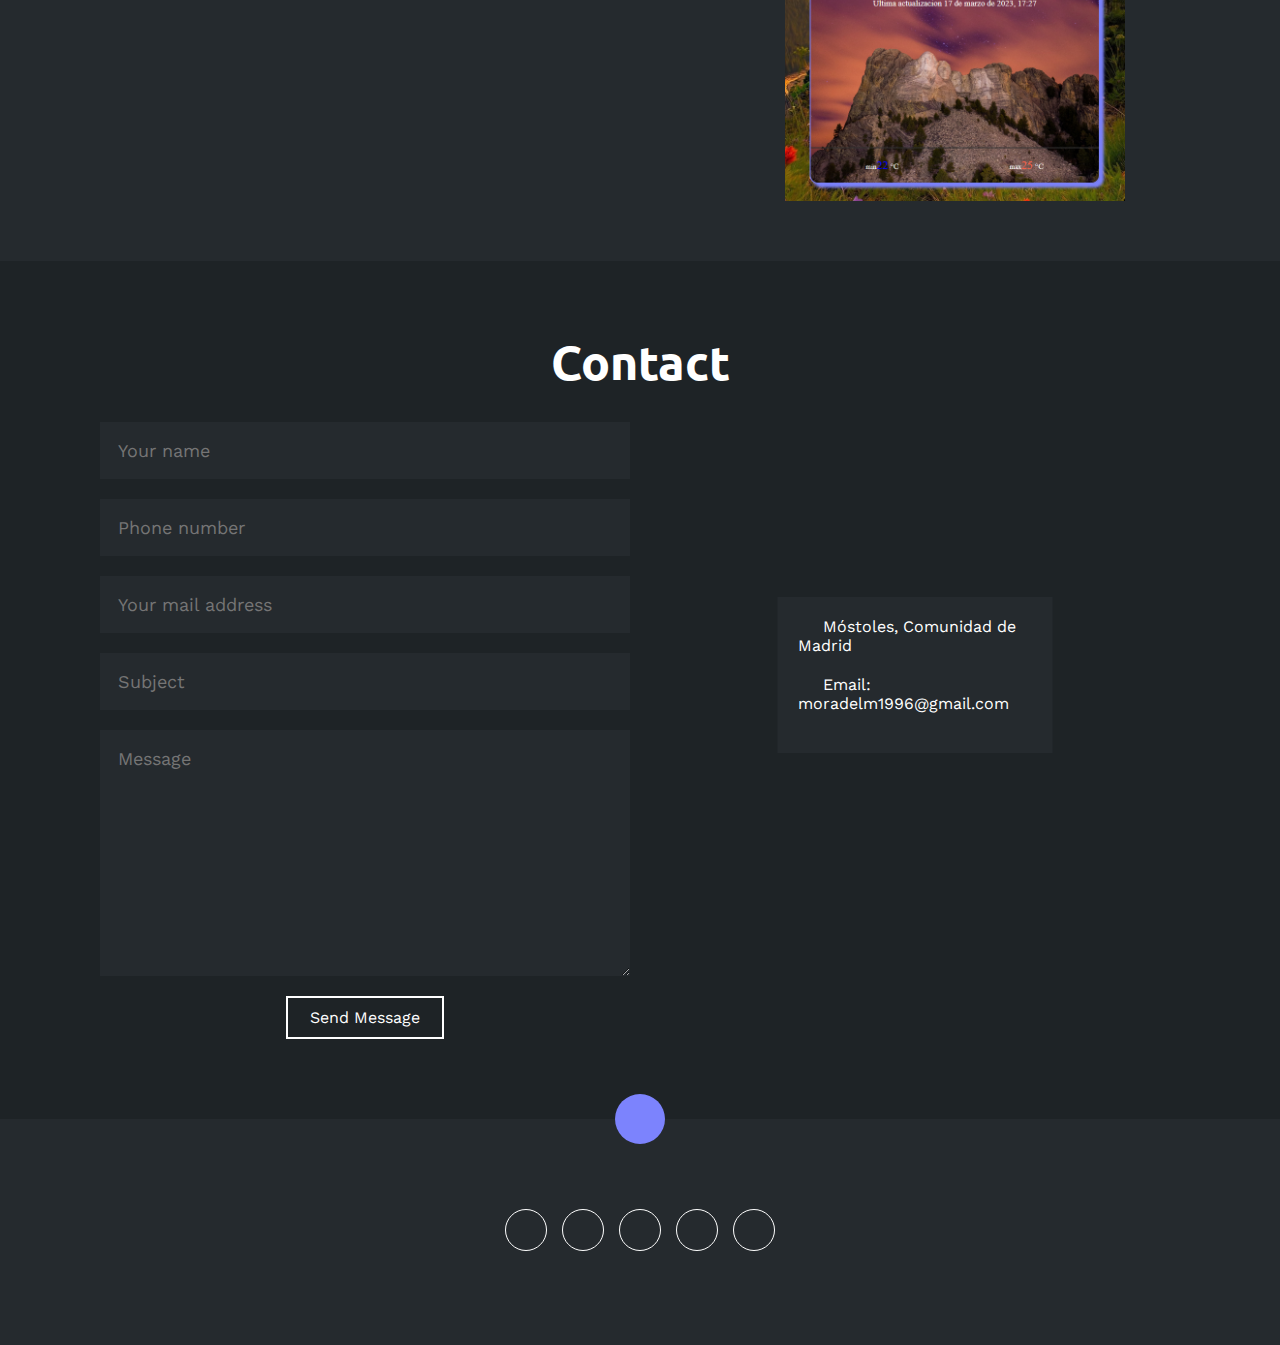
==== commit 8d9e3003: "quinto  commit sin backend" ====
--- a/index.html
+++ b/index.html
@@ -276,7 +276,7 @@
     <div class="galeria">
         <div class="proyecto">
 
-            <a href="https://www.youtube.com/shorts/uejfwzJLaF4">
+            <a href="https://play.google.com/store/apps/details?id=app.ejemplo.juego3enraya">
                 <img src="img/imgJuego.webp" alt="imagen foto proyecto">
           
             
@@ -351,10 +351,7 @@
               <i class="fa-solid fa-location-dot"></i>
                Móstoles, Comunidad de Madrid
             </li>
-            <li>
-                <i class="fa-solid fa-mobile-screen-button"></i>
-                +34 632 33 80 32
-            </li>
+          
             <li>
                 <i class="fa-solid fa-envelope"></i>
                 Email: moradelm1996@gmail.com
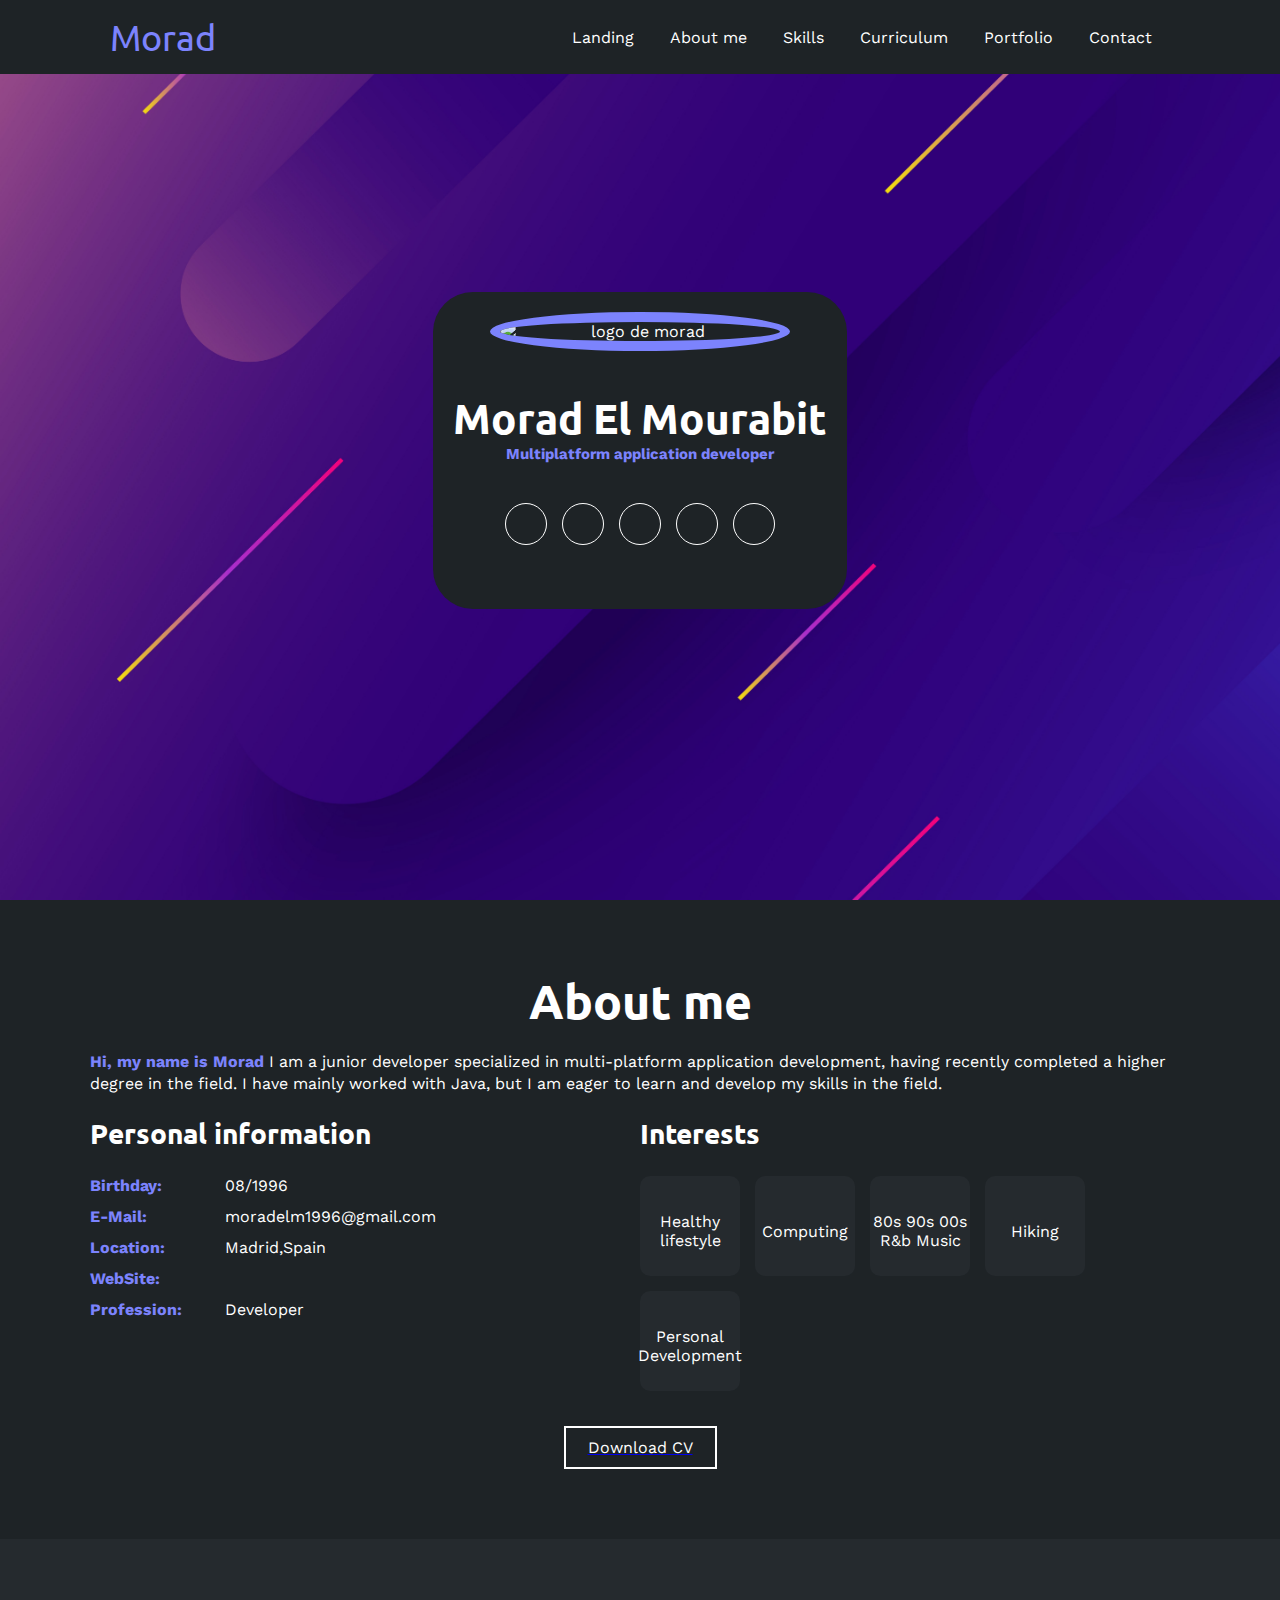
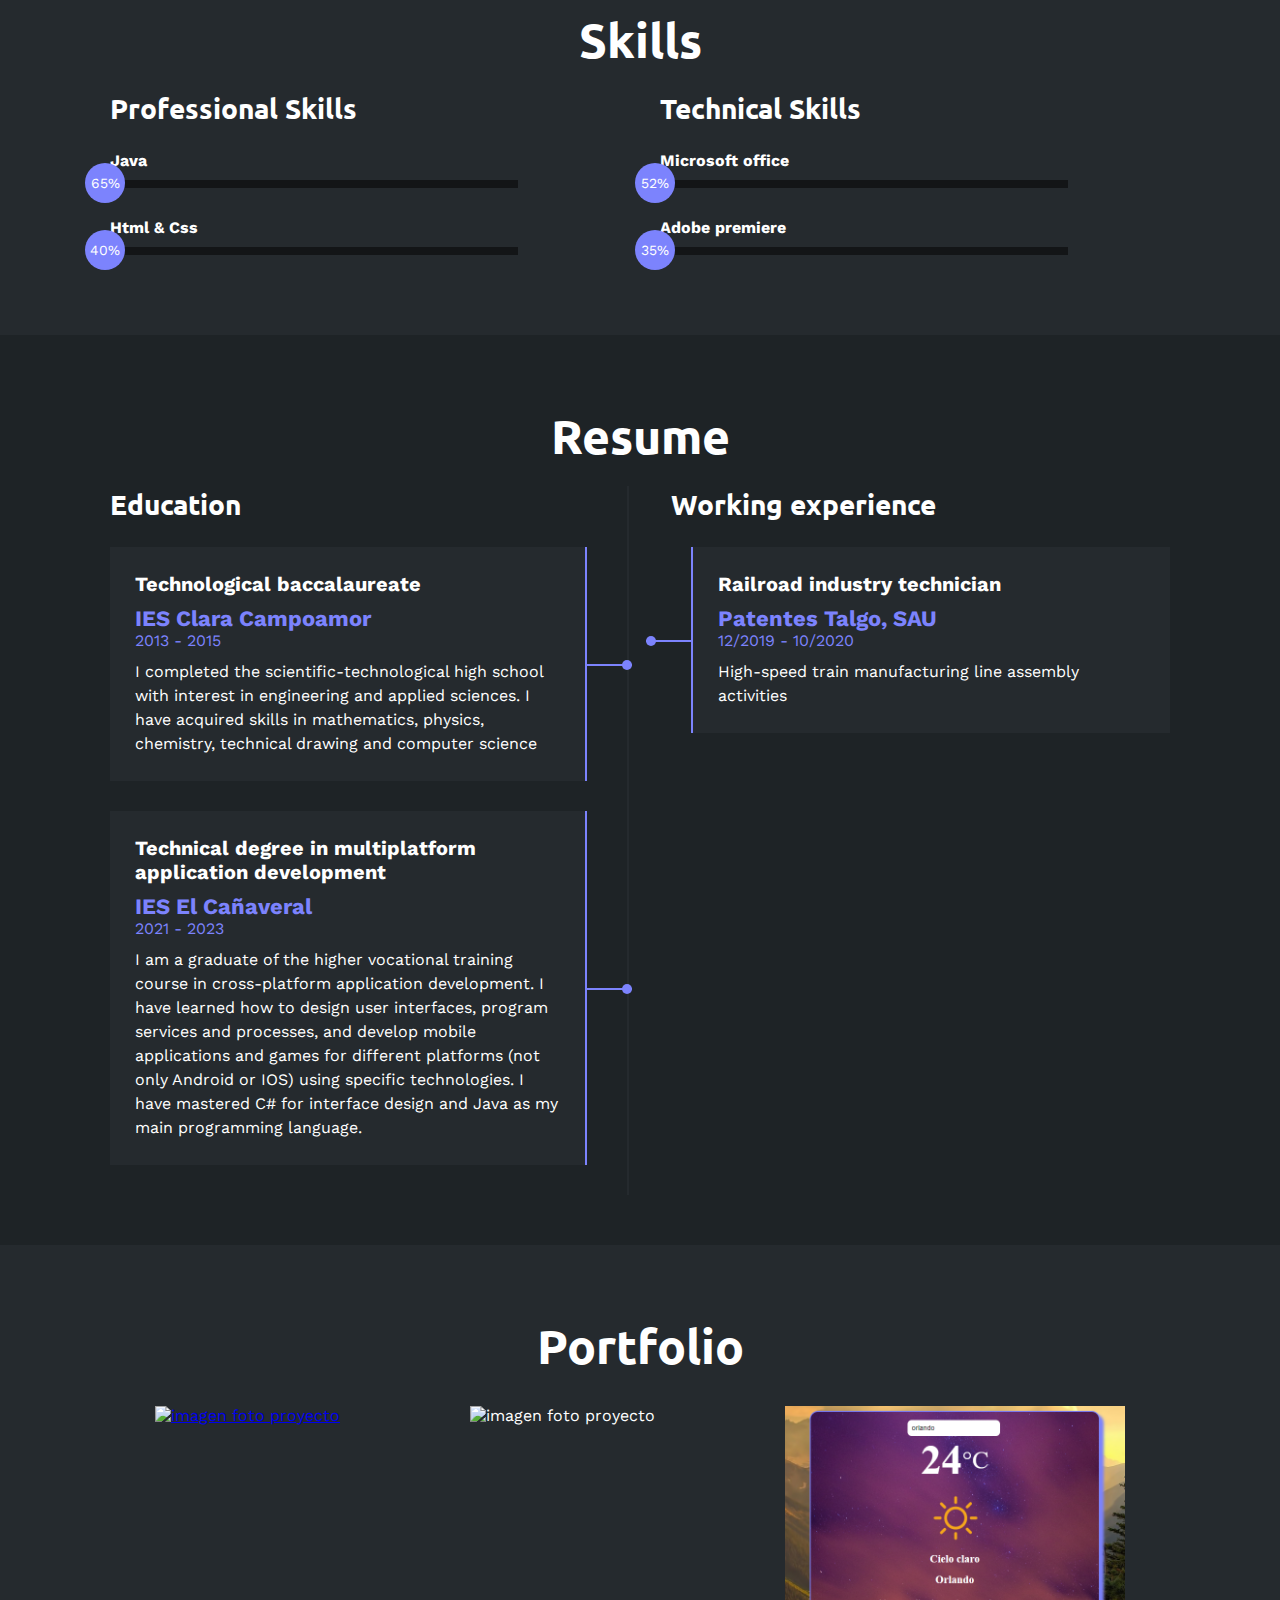
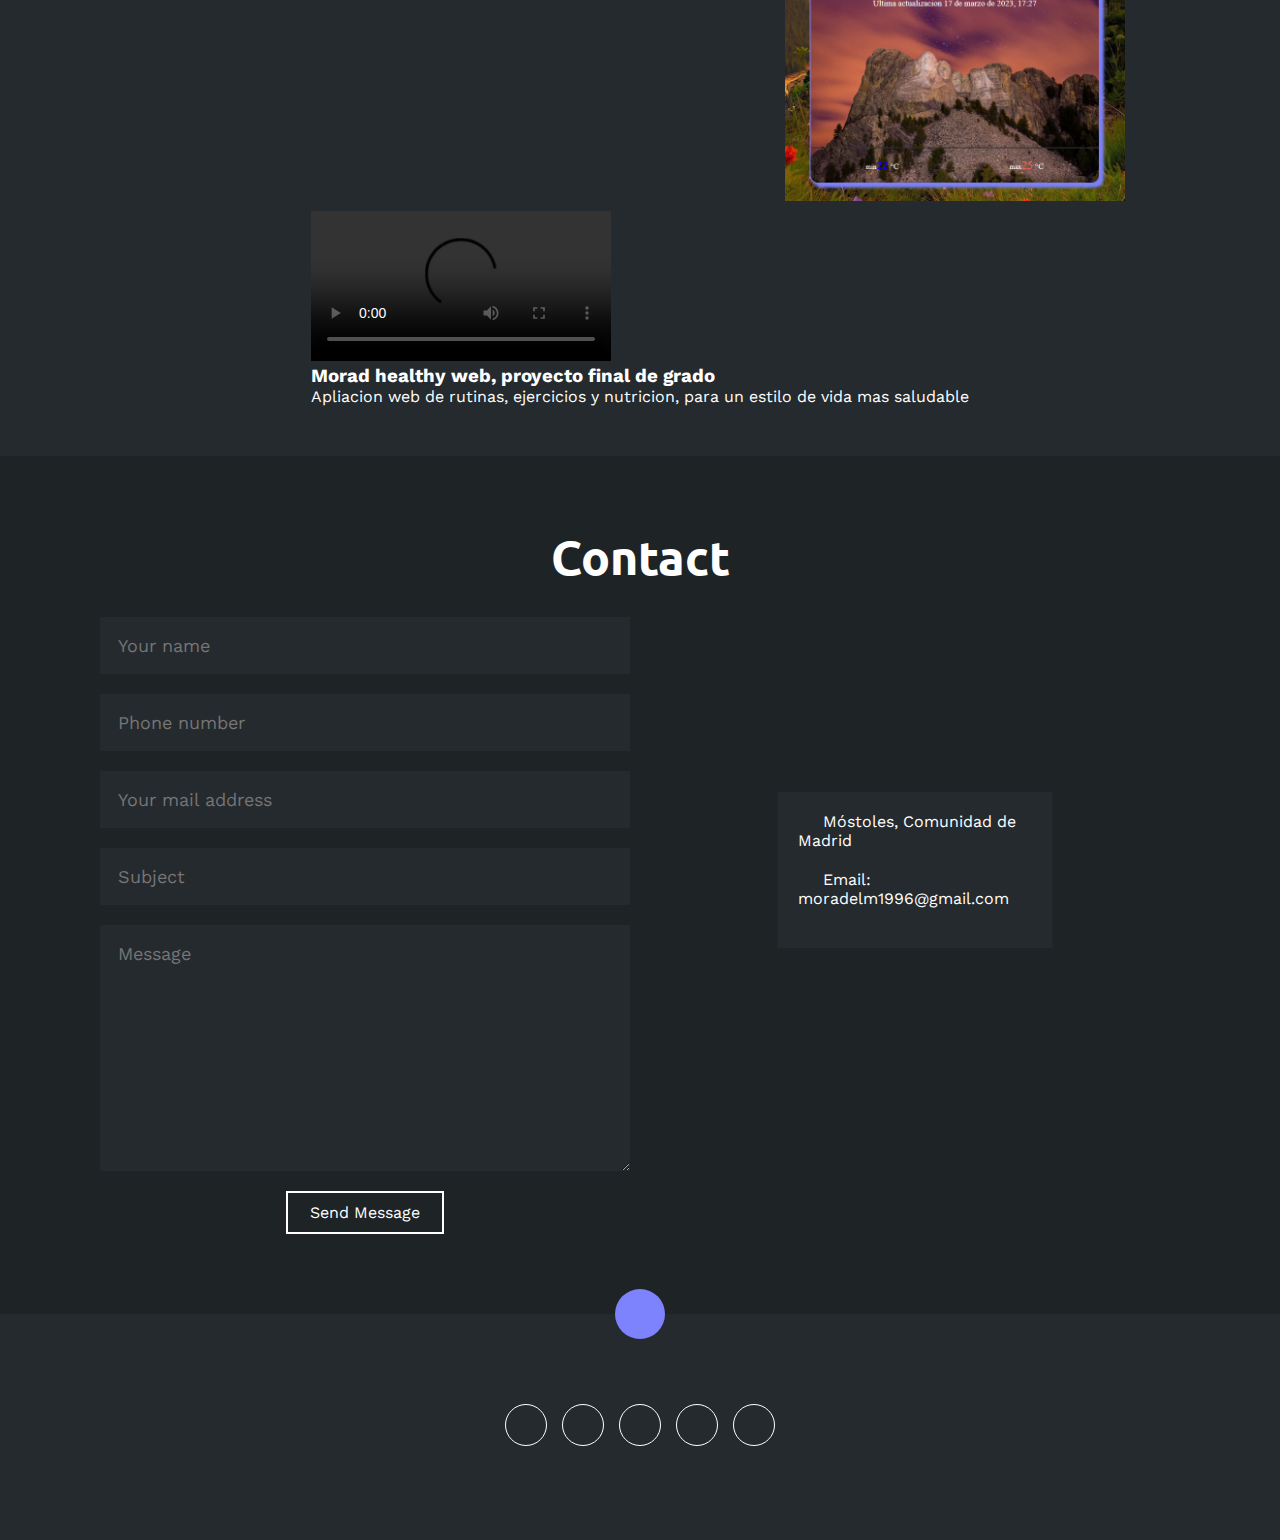
==== commit 65b19a1f: "tfg" ====
--- a/index.html
+++ b/index.html
@@ -307,6 +307,16 @@
             </div>
             </a>
         </div>
+      
+        <div class="proyecto-video">
+            
+            <video src="img/healthywebCamara.mp4" controls style="max-width: 800px; max-height: 600px;" ></video>
+            <div class="overlay">
+                <h3>Morad healthy web, proyecto final de grado</h3>
+                <p>Apliacion web de rutinas, ejercicios y nutricion, para un estilo de vida mas saludable</p>
+            </div>
+       
+        </div>
 
     </div>
 </div>
--- a/estilos.css
+++ b/estilos.css
@@ -105,7 +105,7 @@
    /* background: linear-gradient(to top, rgba(30,35,38,.8),rgba(30,35,38,1)),
     url(img/logoPensando.webp);*/
     background-color: var(--color-fondo1);
-    background-image: url(img/56.jpg);
+    background-image: url(img/02.jpg);
    /* background-color: rgba(255, 255, 255, 0.5);*/
     background-size: cover;
     height: 100vh; 
